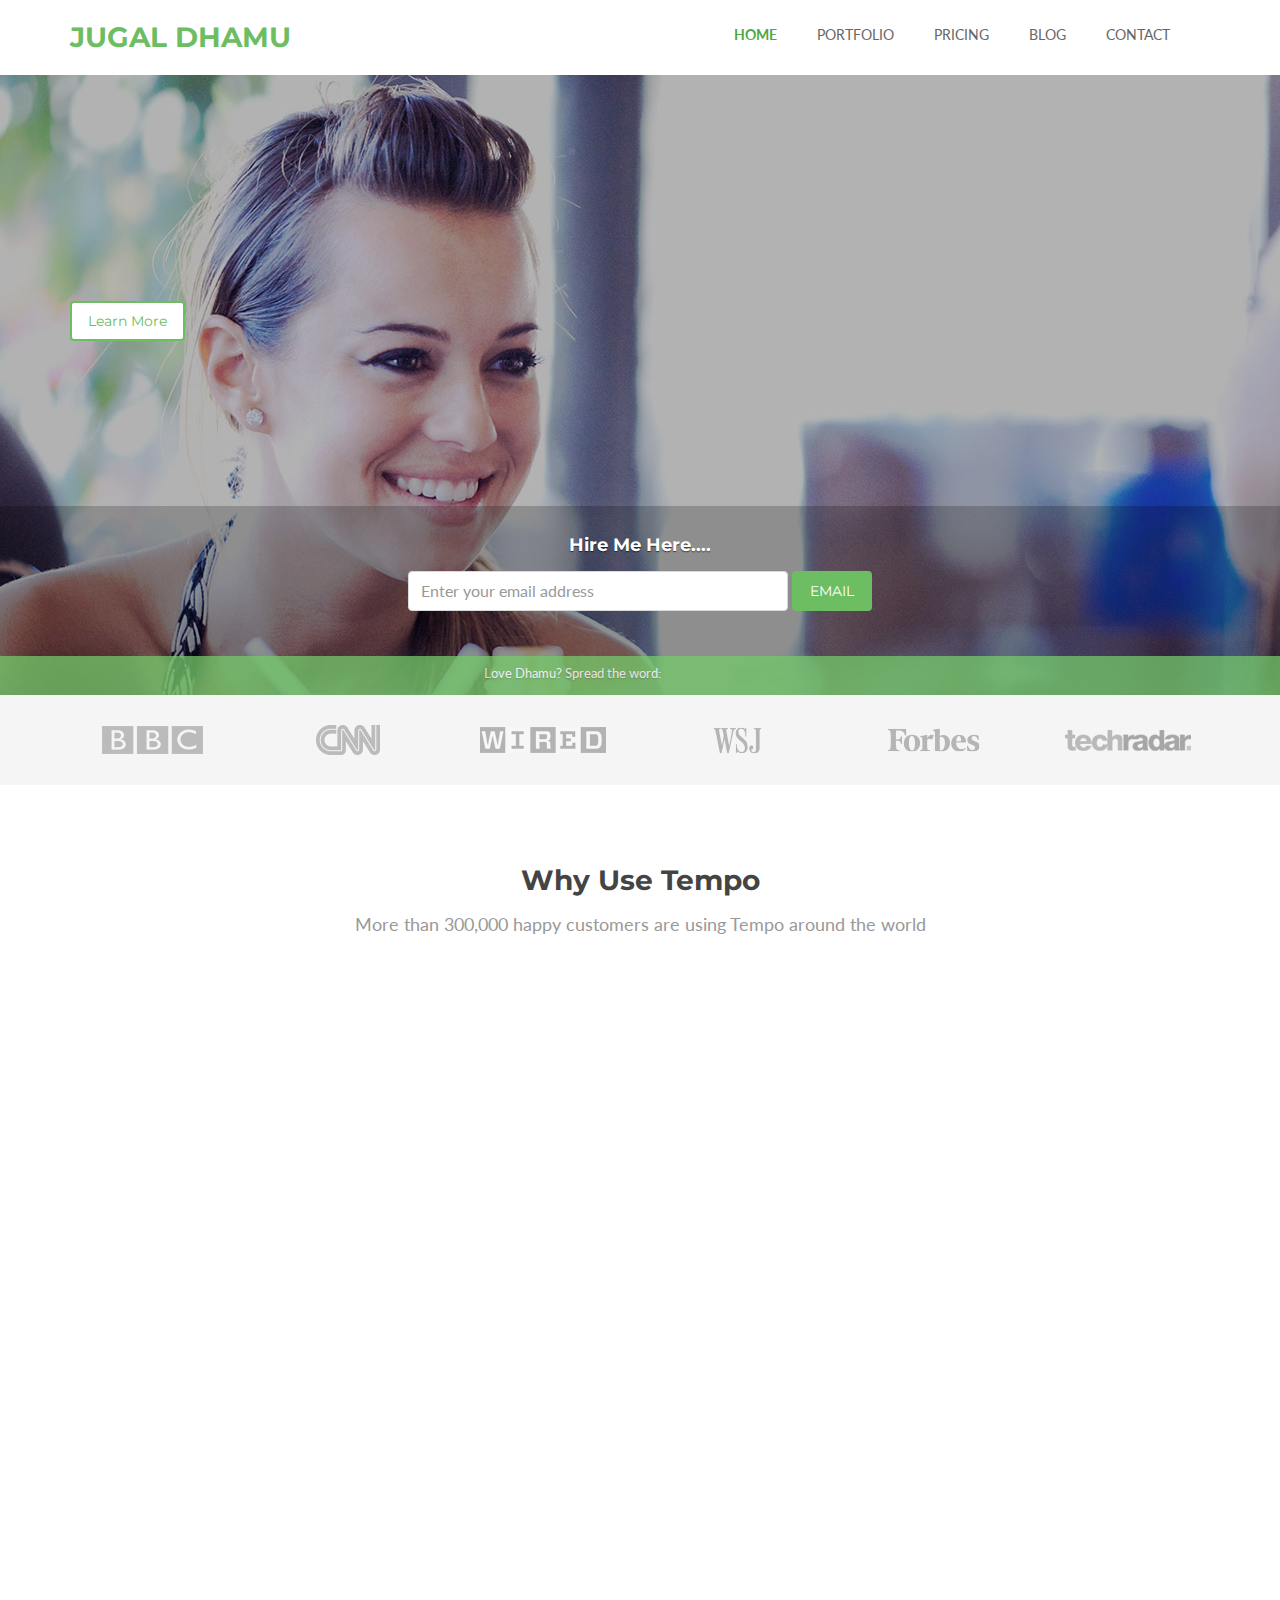
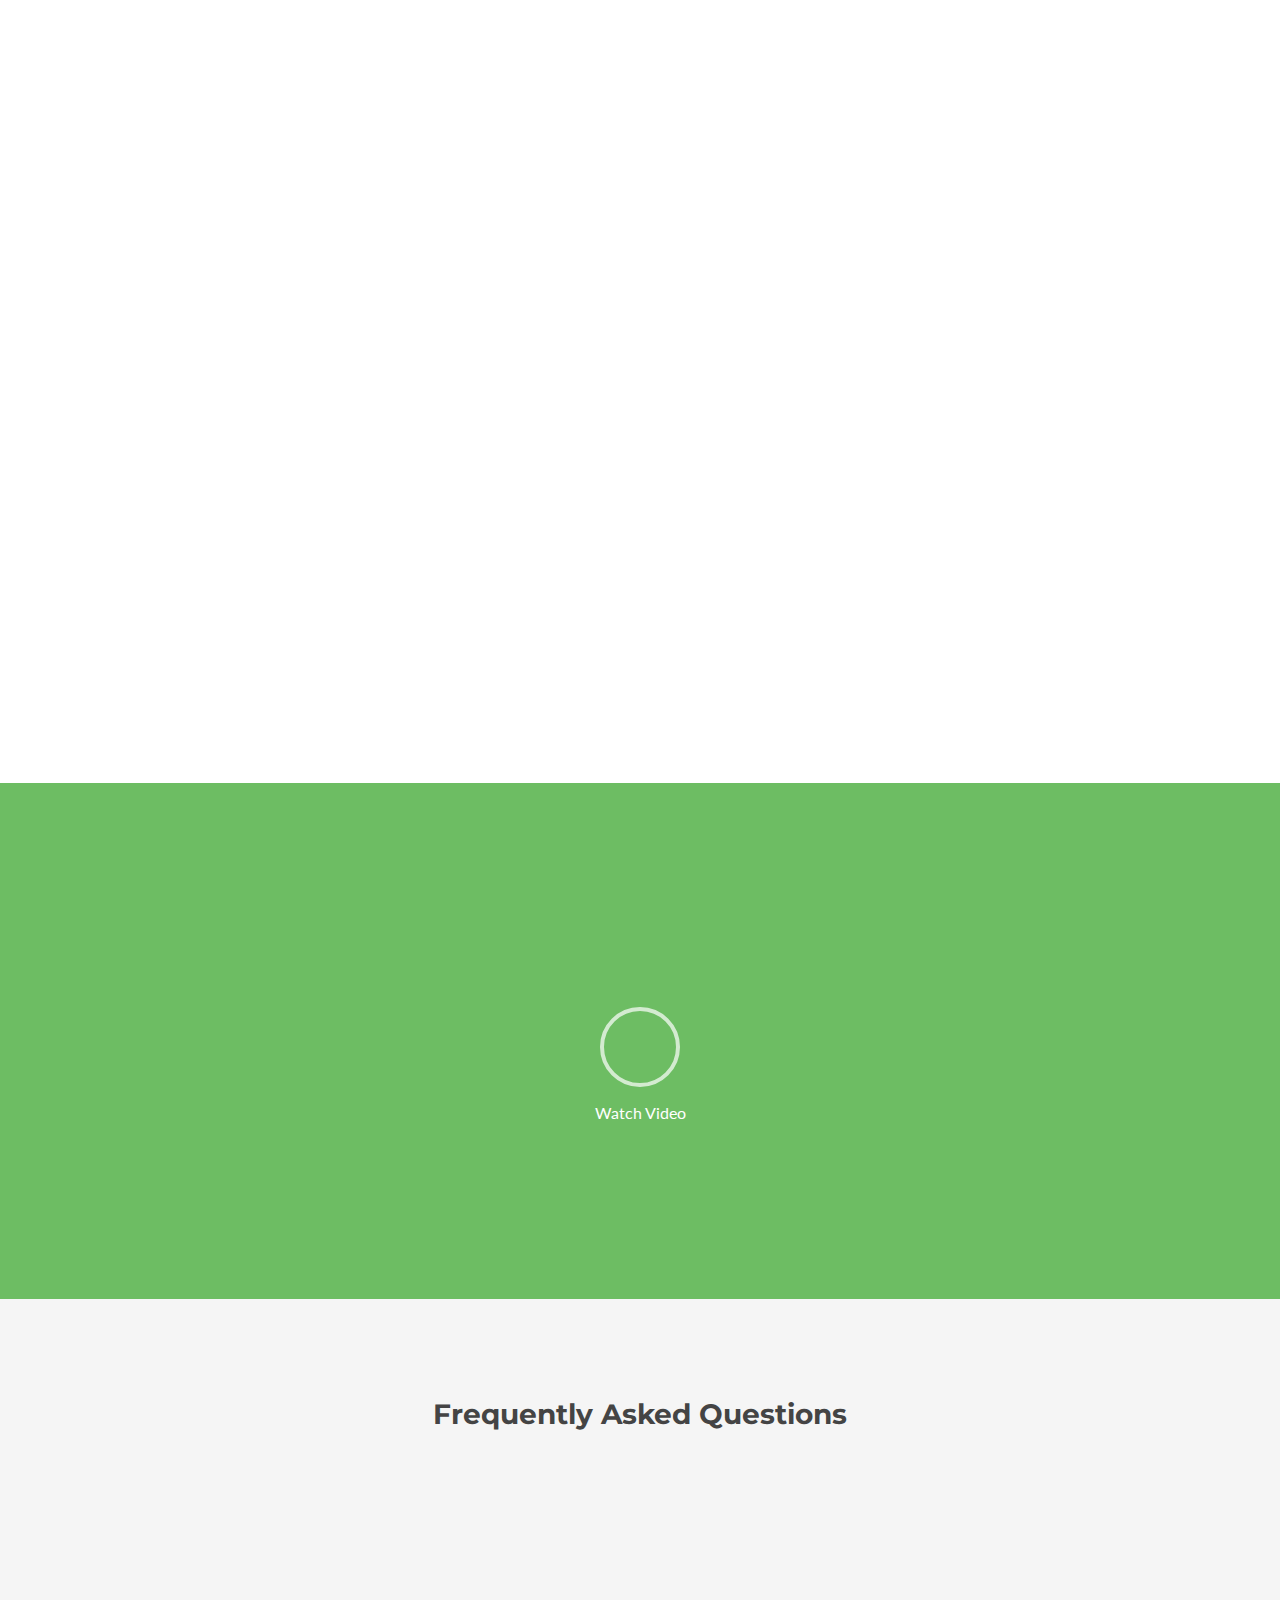
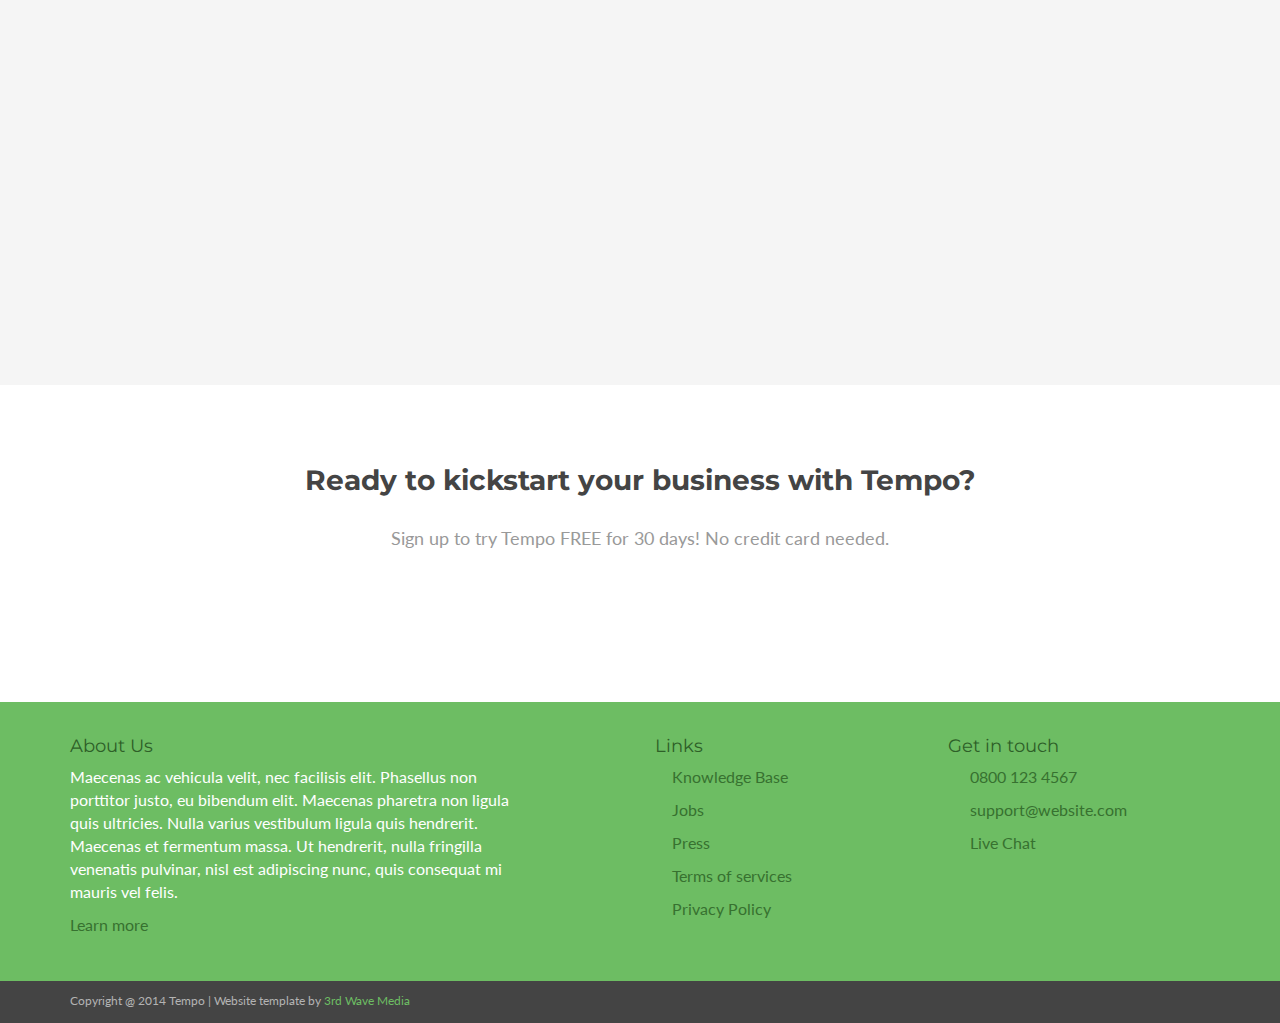
==== new/index.htm @ 5ccbcf17 "Updated" ====
<!DOCTYPE html>
<!--[if IE 8]> <html lang="en" class="ie8"> <![endif]-->  
<!--[if IE 9]> <html lang="en" class="ie9"> <![endif]-->  
<!--[if !IE]><!--> <html lang="en"> <!--<![endif]-->  
<head>
    <title>Website Designer From Sri Ganganagar, India - Jugal Dhamu</title>
    <!-- Meta -->
    <meta charset="utf-8">
    <meta http-equiv="X-UA-Compatible" content="IE=edge">
    <meta name="viewport" content="width=device-width, initial-scale=1.0">
    <meta name="description" content="">
    <meta name="author" content="">    
    <link rel="shortcut icon" href=".../images/ico.ico">  
    <link href='http://fonts.googleapis.com/css?family=Lato:300,400,300italic,400italic' rel='stylesheet' type='text/css'>
    <link href='http://fonts.googleapis.com/css?family=Montserrat:400,700' rel='stylesheet' type='text/css'>  
    <!-- Global CSS -->
    <link rel="stylesheet" href="./css/bootstrap.min.css">   
    <!-- Plugins CSS -->    
    <link rel="stylesheet" href="./css/font-awesome.css">
    <link rel="stylesheet" href="./css/animate.min.css">
    <!-- Theme CSS -->  
    <link id="theme-style" rel="stylesheet" href="./css/styles.css">
    <!-- HTML5 shim and Respond.js IE8 support of HTML5 elements and media queries -->
    <!--[if lt IE 9]>
      <script src="https://oss.maxcdn.com/libs/html5shiv/3.7.0/html5shiv.js"></script>
      <script src="https://oss.maxcdn.com/libs/respond.js/1.4.2/respond.min.js"></script>
    <![endif]-->
</head> 

<body class="home-page">

    <!-- * Facebook Like button script starts -->
    <div id="fb-root"></div>
    <script>(function(d, s, id) {
    var js, fjs = d.getElementsByTagName(s)[0];
    if (d.getElementById(id)) return;
    js = d.createElement(s); js.id = id;
    js.src = "//connect.facebook.net/en_US/sdk.js#xfbml=1&version=v2.0";
    fjs.parentNode.insertBefore(js, fjs);
    }(document, 'script', 'facebook-jssdk'));</script>
    <!-- * Facebook Like button script ends -->
    
    <div class="wrapper">
        <!-- ******HEADER****** --> 
        <header id="header" class="header">  
            <div class="container">            
                <h1 class="logo pull-left">
                    <a href="index.html">
                        <span class="logo-title">Jugal Dhamu</span>
                    </a>
                </h1><!--//logo-->              
                <nav id="main-nav" class="main-nav navbar-right" role="navigation">
                    <div class="navbar-header">
                        <button class="navbar-toggle" type="button" data-toggle="collapse" data-target="#navbar-collapse">
                            <span class="sr-only">Menu</span>
                            <span class="icon-bar"></span>
                            <span class="icon-bar"></span>
                            <span class="icon-bar"></span>
                        </button><!--//nav-toggle-->
                    </div><!--//navbar-header-->            
                    <div class="navbar-collapse collapse" id="navbar-collapse">
                        <ul class="nav navbar-nav">
                            <li class="active nav-item"><a href="index.html">Home</a></li>
                            <li class="nav-item"><a href="portfolio.html">Portfolio</a></li>
                            <li class="nav-item"><a href="pricing.html">Pricing</a></li>
                            <li class="nav-item"><a href="blog.html">Blog</a></li>
                            <li class="nav-item"><a href="contact.html">Contact</a></li>                            
                        </ul><!--//nav-->
                    </div><!--//navabr-collapse-->
                </nav><!--//main-nav-->           
            </div><!--//container-->
        </header><!--//header-->
        
        <!-- ******PROMO****** --> 
        <section id="promo" class="promo section">
            <div class="container intro">
                <h2 class="title">Everything you need<br />to get your startup website online</h2>
                <p class="summary">Design is a Bootstrap-based HTML5 websites designed specifically to help you promote your bussiness, products or services.</p>
                <a class="btn btn-cta btn-cta-secondary" href="portfolio.html">Learn More</a>
            </div><!--//intro-->
            
            <div class="fixed-container">
                <div class="signup">
                    <div class="container text-center">
                        <h3 class="title">Hire Me Here....</h3>
<!--                        <p class="summary">Email us to</p-->
                        <form class="signup-form">
                            <div class="form-group">
                                <input type="text" class="form-control" placeholder="Enter your email address">
                            </div>
                            <a href="mailto:sutharjugalk@gmail.com?Subject=Help%20me" target="_top"><button type="submit" class="btn btn-cta btn-cta-primary">Email</button></a>
                        </form><!--//signup-form-->
                    </div><!--//contianer-->
                </div><!--//signup-->
                <div class="social text-center">
                    <div class="container">
                        <span class="line">Love Dhamu? Spread the word:</span> 
                        
                        <!--//twitter tweet button code starts -->
                        <div class="twitter-tweet">
                        <div class="pull-right"><a href="https://twitter.com/sutharjugalk" class="twitter-follow-button" data-show-count="false">Follow @sutharjugalk</a>
<script>!function(d,s,id){var js,fjs=d.getElementsByTagName(s)[0],p=/^http:/.test(d.location)?'http':'https';if(!d.getElementById(id)){js=d.createElement(s);js.id=id;js.src=p+'://platform.twitter.com/widgets.js';fjs.parentNode.insertBefore(js,fjs);}}(document, 'script', 'twitter-wjs');</script></div>
                        </div>
                        <!--//twitter tweet button code ends -->
                        
                        <!--//facebook like button code starts-->
                        <div class="fb-like" data-href="http://themes.3rdwavemedia.com/tempo/" data-layout="button_count" data-action="like" data-show-faces="false" data-share="true" ></div>
                        <!--//facebook like button code ends-->      
                    </div>         
                </div><!--//social-->   
            </div>    
        </section><!--//promo-->
        
        <!-- ******PRESS****** --> 
        <div class="press">
            <div class="container text-center">
                <div class="row">
                    <ul class="list-unstyled">
                        <li class="col-md-2 col-sm-4 col-xs-6"><a href="#"><img class="img-responsive" src="./images/press-1.png" alt=""></a></li>
                        <li class="col-md-2 col-sm-4 col-xs-6"><a href="#"><img class="img-responsive" src="./images/press-2.png" alt=""></a></li>
                        <li class="col-md-2 col-sm-4 col-xs-6 xs-break"><a href="#"><img class="img-responsive" src="./images/press-3.png" alt=""></a></li>                    
                        <li class="col-md-2 col-sm-4 col-xs-6 sm-break"><a href="#"><img class="img-responsive" src="./images/press-4.png" alt=""></a></li>
                        <li class="col-md-2 col-sm-4 col-xs-6 xs-break"><a href="#"><img class="img-responsive" src="./images/press-5.png" alt=""></a></li>
                        <li class="col-md-2 col-sm-4 col-xs-6"><a href="#"><img class="img-responsive" src="./images/press-6.png" alt=""></a></li>
                    </ul>
                </div>
            </div>
        </div><!--//press-->  
            
        <!-- ******WHY****** --> 
        <section id="why" class="why section">
            <div class="container">
                <h2 class="title text-center">Why Use Tempo</h2>
                <p class="intro text-center">More than 300,000 happy customers are using Tempo around the world</p>
                <div class="row">
                    <div class="benefits col-md-7 col-sm-6 col-xs-12">                    
                        
                        <div class="item clearfix">                            
                            <div class="icon col-md-3 col-xs-12 text-center">
                                <i class="fa fa-paper-plane"></i>
                            </div><!--//icon-->
                            <div class="content col-md-9 col-xs-12">
                                <h3 class="title">Brings you consectetuer adipiscing elit</h3>
                                <p class="desc">State a benefit of your product/services here. You can change the icon on the left to any of the 300+ <a href="http://fortawesome.github.io/Font-Awesome/icons/" target="_blank">FontAwsome icons</a> available. Maecenas ultrices pellentesque nisi, eu volutpat nunc. </p>
                            </div><!--//content-->                            
                        </div><!--//item-->
                        <div class="item clearfix">                            
                            <div class="icon col-md-3  col-xs-12 text-center">
                                <i class="fa fa-cloud-upload"></i>
                            </div><!--//icon-->
                            <div class="content col-md-9 col-xs-12">
                                <h3 class="title">No more velit tristique condimentum</h3>
                                <p class="desc">State a benefit of your product/services here. You can change the icon on the left to any of the 300+ <a href="http://fortawesome.github.io/Font-Awesome/icons/" target="_blank">FontAwsome icons</a> available. Maecenas ultrices pellentesque nisi, eu volutpat nunc. </p>
                            </div><!--//content-->
                        </div><!--//item-->
                        <div class="item clearfix">                            
                            <div class="icon col-md-3  col-xs-12 text-center">
                                <i class="fa fa-users"></i>
                            </div><!--//icon-->
                            <div class="content col-md-9 col-xs-12">
                                <h3 class="title">Connect lectus ultricies dolor vulputate</h3>
                                <p class="desc">State a benefit of your product/services here. You can change the icon on the left to any of the 300+ <a href="http://fortawesome.github.io/Font-Awesome/icons/" target="_blank">FontAwsome icons</a> available. Maecenas ultrices pellentesque nisi, eu volutpat nunc. </p>
                            </div><!--//content-->
                        </div><!--//item-->
                        <div class="item clearfix">
                            <div class="icon col-md-3  col-xs-12 text-center">
                                <i class="fa fa-dashboard"></i>
                            </div><!--//icon-->
                            <div class="content col-md-9 col-xs-12">
                                <h3 class="title">Liberate vulputate eleifend tellus</h3>
                                <p class="desc">State a benefit of your product/services here. You can change the icon on the left to any of the 300+ <a href="http://fortawesome.github.io/Font-Awesome/icons/" target="_blank">FontAwsome icons</a> available. Maecenas ultrices pellentesque nisi, eu volutpat nunc. Cras pharetra turpis pharetra iaculis euismod.</p>
                            </div><!--//content-->
                        </div><!--//item-->
                        <div class="item last clearfix">
                            <div class="icon col-md-3  col-xs-12 text-center">
                                <i class="fa fa-history"></i>
                            </div><!--//icon-->
                            <div class="content col-md-9 col-xs-12">
                                <h3 class="title">Helps laoreet auctor libero</h3>
                                <p class="desc">State a benefit of your product/services here. You can change the icon on the left to any of the 300+ <a href="http://fortawesome.github.io/Font-Awesome/icons/" target="_blank">FontAwsome icons</a> available. Maecenas ultrices pellentesque nisi, eu volutpat nunc. Pellentesque fermentum purus nec mi vulputate interdum. Ut eu vulputate mi, nec imperdiet enim. Ut faucibus faucibus turpis et luctus. Quisque bibendum tristique purus eu pulvinar. Cras pharetra turpis pharetra iaculis euismod. Nullam ac ullamcorper turpis, quis tristique dui.</p>
                            </div><!--//content-->
                        </div><!--//item-->
                        <div class="clearfix"></div>
                        <div class="text-center">
                            <a class="btn btn-cta btn-cta-secondary" href="tour.html" >Learn how it works</a>
                        </div>
                    </div> 
                    <div class="testimonials col-md-4 col-sm-5 col-md-offset-1 col-sm-offset-1 col-xs-12 col-xs-offset-0">
                        <div class="item">
                            <div class="quote-box">
                                <blockquote class="quote">Love it! vehicula consequat cursus. Morbi bibendum cursus urna, quis rhoncus arcu. Curabitur vel sollicitudin leo.
                                </blockquote><!--//quote-->
                                <p class="details">
                                    <span class="name">Steven Turner</span>
                                    <span class="title">Bristol, UK</span>
                                </p> 
                                <i class="fa fa-quote-right"></i>                                
                            </div><!--//quote-box-->
                            <div class="people text-center">
                                <img class="img-rounded user-pic" src="./images/people-1.png" alt="">                       
                            </div><!--//people-->
                        </div><!--//item-->
                        <div class="item">
                            <div class="quote-box">
                                <blockquote class="quote">Great vehicula consequat cursus. Pellentesque eu, pretium quis, sem. Nulla consequat massa quis enim!
                                    
                                </blockquote><!--//quote-->
                                <p class="details">
                                    <span class="name">Michelle Cheung</span>
                                    <span class="title">San Francisco, US</span>
                                </p> 
                                <i class="fa fa-quote-right"></i>                                
                            </div><!--//quote-box-->
                            <div class="people text-center">
                                <img class="img-rounded user-pic" src="./images/people-2.png" alt="">                       
                            </div><!--//people-->
                        </div><!--//item-->
                        <div class="item last">
                            <div class="quote-box">
                                <blockquote class="quote">Excellent Vivamus sit amet tortor id orci interdum tempor sed sit amet ante, pretium quis, sem. Nulla consequat massa quis enim!
                                </blockquote><!--//quote-->
                                <p class="details">
                                    <span class="name">James Lee</span>
                                    <span class="title">London, UK</span>
                                </p> 
                                <i class="fa fa-quote-right"></i>                                
                            </div><!--//quote-box-->
                            <div class="people text-center">
                                <img class="img-rounded user-pic" src="./images/people-3.png" alt="">                       
                            </div><!--//people-->
                        </div><!--//item-->
                    </div>                   
                </div><!--//row-->
            </div><!--//container-->
        </section><!--//why-->
        
        <!-- ******VIDEO****** --> 
        <section id="video" class="video section">
            <div class="container">
                <h2 class="title">Grow your business, start today!</h2>
                <p class="summary">If you have a promo video, you can put it in this block. Vitae dapibus elit viverra. Praesent ullamcorper dignissim arcu, at vulputate ligula suscipit eu.</p>
                <div class="control text-center">
                    <button type="button" class="play-trigger" data-toggle="modal" data-target="#tour-video"><i class="fa fa-play"></i></button>
                    <p>Watch Video</p>
                    
                    <!-- Video Modal -->
                    <div class="modal modal-video" id="tour-video" tabindex="-1" role="dialog" aria-labelledby="videoModalLabel" aria-hidden="true">
                        <div class="modal-dialog">
                            <div class="modal-content">
                                <div class="modal-header">
                                    <button type="button" class="close" data-dismiss="modal" aria-hidden="true">&times;</button>
                                    <h4 id="videoModalLabel" class="modal-title">Video Tour</h4>
                                </div>
                                <div class="modal-body">
                                    <div class="video-container">
                                        <iframe src="//player.vimeo.com/video/32424882?color=ffffff&amp;wmode=transparent" width="720" height="405" frameborder="0" webkitallowfullscreen mozallowfullscreen allowfullscreen></iframe>
                                    </div><!--//video-container-->
                                </div><!--//modal-body-->
                            </div><!--//modal-content-->
                        </div><!--//modal-dialog-->
                    </div><!--//modal-->                    
                </div><!--//control-->
            </div>
        </section><!--//video-->
        
        <!-- ******FAQ****** --> 
        <section id="faq" class="faq section has-bg-color">
            <div class="container">
                <h2 class="title text-center">Frequently Asked Questions</h2>
                <div class="row">
                    <div class="col-md-6 col-sm-6 col-xs-12">
                        <div class="panel">
                            <div class="panel-heading">
                                <h4 class="panel-title"><a data-parent="#accordion"
                                data-toggle="collapse" class="panel-toggle" href="#faq1"><i class="fa fa-plus-square"></i>Can I viverra sit amet quam eget lacinia?</a></h4>
                            </div>
                
                            <div class="panel-collapse collapse" id="faq1">
                                <div class="panel-body">
                                    Anim pariatur cliche reprehenderit, enim eiusmod high life
                                    accusamus terry richardson ad squid. 3 wolf moon officia
                                    aute, non cupidatat skateboard dolor brunch. Food truck
                                    quinoa nesciunt laborum eiusmod. Brunch 3 wolf moon tempor,
                                    sunt aliqua put a bird on it squid single-origin coffee
                                    nulla assumenda shoreditch et. Nihil anim keffiyeh
                                    helvetica, craft beer labore wes anderson cred nesciunt
                                    sapiente ea proident. Ad vegan excepteur butcher vice lomo.
                                    Leggings occaecat craft beer farm-to-table, raw denim
                                    aesthetic synth nesciunt you probably haven't heard of them
                                    accusamus labore sustainable VHS.
                                </div>
                            </div>
                        </div><!--//panel-->
                
                        <div class="panel">
                            <div class="panel-heading">
                                <h4 class="panel-title"><a data-parent="#accordion"
                                data-toggle="collapse" class="panel-toggle" href="#faq2"><i class="fa fa-plus-square"></i>What is the ipsum dolor sit amet quam tortor?</a></h4>
                            </div>
                
                            <div class="panel-collapse collapse" id="faq2">
                                <div class="panel-body">
                                    Anim pariatur cliche reprehenderit, enim eiusmod high life
                                    accusamus terry richardson ad squid. 3 wolf moon officia
                                    aute, non cupidatat skateboard dolor brunch. Food truck
                                    quinoa nesciunt laborum eiusmod. Brunch 3 wolf moon tempor,
                                    sunt aliqua put a bird on it squid single-origin coffee
                                    nulla assumenda shoreditch et. Nihil anim keffiyeh
                                    helvetica, craft beer labore wes anderson cred nesciunt
                                    sapiente ea proident. Ad vegan excepteur butcher vice lomo.
                                    Leggings occaecat craft beer farm-to-table, raw denim
                                    aesthetic synth nesciunt you probably haven't heard of them
                                    accusamus labore sustainable VHS.
                                </div>
                            </div>
                        </div><!--//panel-->
                
                        <div class="panel">
                            <div class="panel-heading">
                                <h4 class="panel-title"><a data-parent="#accordion"
                                data-toggle="collapse" class="panel-toggle" href="#faq3"><i class="fa fa-plus-square"></i>How does the morbi quam tortor work?</a></h4>
                            </div>
                
                            <div class="panel-collapse collapse" id="faq3">
                                <div class="panel-body">
                                    Anim pariatur cliche reprehenderit, enim eiusmod high life
                                    accusamus terry richardson ad squid. 3 wolf moon officia
                                    aute, non cupidatat skateboard dolor brunch. Food truck
                                    quinoa nesciunt laborum eiusmod. Brunch 3 wolf moon tempor,
                                    sunt aliqua put a bird on it squid single-origin coffee
                                    nulla assumenda shoreditch et. Nihil anim keffiyeh
                                    helvetica, craft beer labore wes anderson cred nesciunt
                                    sapiente ea proident. Ad vegan excepteur butcher vice lomo.
                                    Leggings occaecat craft beer farm-to-table, raw denim
                                    aesthetic synth nesciunt you probably haven't heard of them
                                    accusamus labore sustainable VHS.
                                </div>
                            </div>
                        </div><!--//panel-->
                        
                        <div class="panel">
                            <div class="panel-heading">
                                <h4 class="panel-title"><a data-parent="#accordion"
                                data-toggle="collapse" class="panel-toggle" href="#faq4"><i class="fa fa-plus-square"></i>Can I ipsum dolor sit amet nascetur ridiculus?</a></h4>
                            </div>
                
                            <div class="panel-collapse collapse" id="faq4">
                                <div class="panel-body">
                                    Anim pariatur cliche reprehenderit, enim eiusmod high life
                                    accusamus terry richardson ad squid. 3 wolf moon officia
                                    aute, non cupidatat skateboard dolor brunch. Food truck
                                    quinoa nesciunt laborum eiusmod. Brunch 3 wolf moon tempor,
                                    sunt aliqua put a bird on it squid single-origin coffee
                                    nulla assumenda shoreditch et. Nihil anim keffiyeh
                                    helvetica, craft beer labore wes anderson cred nesciunt
                                    sapiente ea proident. Ad vegan excepteur butcher vice lomo.
                                    Leggings occaecat craft beer farm-to-table, raw denim
                                    aesthetic synth nesciunt you probably haven't heard of them
                                    accusamus labore sustainable VHS.
                                </div>
                            </div>
                        </div><!--//panel--> 
                    </div>
                    <div class="col-md-6 col-sm-6 col-xs-12">
                        <div class="panel">
                            <div class="panel-heading">
                                <h4 class="panel-title"><a data-parent="#accordion"
                                data-toggle="collapse" class="panel-toggle" href="#faq5"><i class="fa fa-plus-square"></i>Is it possible to tellus eget auctor condimentum?</a></h4>
                            </div>
                
                            <div class="panel-collapse collapse" id="faq5">
                                <div class="panel-body">
                                    Anim pariatur cliche reprehenderit, enim eiusmod high life
                                    accusamus terry richardson ad squid. 3 wolf moon officia
                                    aute, non cupidatat skateboard dolor brunch. Food truck
                                    quinoa nesciunt laborum eiusmod. Brunch 3 wolf moon tempor,
                                    sunt aliqua put a bird on it squid single-origin coffee
                                    nulla assumenda shoreditch et. Nihil anim keffiyeh
                                    helvetica, craft beer labore wes anderson cred nesciunt
                                    sapiente ea proident. Ad vegan excepteur butcher vice lomo.
                                    Leggings occaecat craft beer farm-to-table, raw denim
                                    aesthetic synth nesciunt you probably haven't heard of them
                                    accusamus labore sustainable VHS.
                                </div>
                            </div>
                        </div><!--//panel-->
                
                        <div class="panel">
                            <div class="panel-heading">
                                <h4 class="panel-title"><a data-parent="#accordion"
                                data-toggle="collapse" class="panel-toggle" href="#faq6"><i class="fa fa-plus-square"></i>Would it elementum turpis semper imperdiet?</a></h4>
                            </div>
                
                            <div class="panel-collapse collapse" id="faq6">
                                <div class="panel-body">
                                    Anim pariatur cliche reprehenderit, enim eiusmod high life
                                    accusamus terry richardson ad squid. 3 wolf moon officia
                                    aute, non cupidatat skateboard dolor brunch. Food truck
                                    quinoa nesciunt laborum eiusmod. Brunch 3 wolf moon tempor,
                                    sunt aliqua put a bird on it squid single-origin coffee
                                    nulla assumenda shoreditch et. Nihil anim keffiyeh
                                    helvetica, craft beer labore wes anderson cred nesciunt
                                    sapiente ea proident. Ad vegan excepteur butcher vice lomo.
                                    Leggings occaecat craft beer farm-to-table, raw denim
                                    aesthetic synth nesciunt you probably haven't heard of them
                                    accusamus labore sustainable VHS.
                                </div>
                            </div>
                        </div><!--//panel-->
                
                        <div class="panel">
                            <div class="panel-heading">
                                <h4 class="panel-title"><a data-parent="#accordion"
                                data-toggle="collapse" class="panel-toggle" href="#faq7"><i class="fa fa-plus-square"></i>How can I imperdiet lorem sem non nisl?</a></h4>
                            </div>
                
                            <div class="panel-collapse collapse" id="faq7">
                                <div class="panel-body">
                                    Anim pariatur cliche reprehenderit, enim eiusmod high life
                                    accusamus terry richardson ad squid. 3 wolf moon officia
                                    aute, non cupidatat skateboard dolor brunch. Food truck
                                    quinoa nesciunt laborum eiusmod. Brunch 3 wolf moon tempor,
                                    sunt aliqua put a bird on it squid single-origin coffee
                                    nulla assumenda shoreditch et. Nihil anim keffiyeh
                                    helvetica, craft beer labore wes anderson cred nesciunt
                                    sapiente ea proident. Ad vegan excepteur butcher vice lomo.
                                    Leggings occaecat craft beer farm-to-table, raw denim
                                    aesthetic synth nesciunt you probably haven't heard of them
                                    accusamus labore sustainable VHS.
                                </div>
                            </div>
                        </div><!--//panel-->
                        
                        <div class="panel">
                            <div class="panel-heading">
                                <h4 class="panel-title"><a data-parent="#accordion"
                                data-toggle="collapse" class="panel-toggle" href="#faq8"><i class="fa fa-plus-square"></i>Can I imperdiet massa ut?</a></h4>
                            </div>
                
                            <div class="panel-collapse collapse" id="faq8">
                                <div class="panel-body">
                                    Anim pariatur cliche reprehenderit, enim eiusmod high life
                                    accusamus terry richardson ad squid. 3 wolf moon officia
                                    aute, non cupidatat skateboard dolor brunch. Food truck
                                    quinoa nesciunt laborum eiusmod. Brunch 3 wolf moon tempor,
                                    sunt aliqua put a bird on it squid single-origin coffee
                                    nulla assumenda shoreditch et. Nihil anim keffiyeh
                                    helvetica, craft beer labore wes anderson cred nesciunt
                                    sapiente ea proident. Ad vegan excepteur butcher vice lomo.
                                    Leggings occaecat craft beer farm-to-table, raw denim
                                    aesthetic synth nesciunt you probably haven't heard of them
                                    accusamus labore sustainable VHS.
                                </div>
                            </div>
                        </div><!--//panel--> 
                    </div>
                </div><!--//row-->
                <div class="more text-center">
                    <h4 class="title">More questions?</h4>
                    <a class="btn btn-cta btn-cta-secondary" href="contact.html">Get in touch</a>
                </div>
            </div><!--//container-->        
        </section><!--//faq-->
        
        <!-- ******SIGNUP****** --> 
        <section id="signup" class="signup">
            <div class="container text-center">
                <h2 class="title">Ready to kickstart your business with Tempo?</h2>
                <p class="summary">Sign up to try Tempo FREE for 30 days! No credit card needed.</p>
                <form class="signup-form">
                    <div class="form-group">
                        <input type="text" class="form-control" placeholder="Enter your email address">
                    </div>
                    <button type="submit" class="btn btn-cta btn-cta-primary">SIGN UP</button>
                </form><!--//signup-form-->
            </div>
        </section><!--//signup-->
            
    </div><!--//wrapper-->
    
    <!-- ******FOOTER****** --> 
    <footer class="footer">
        <div class="footer-content">
            <div class="container">
                <div class="row">
                    <div class="footer-col col-md-5 col-sm-7 col-sm-12 about">
                        <div class="footer-col-inner">
                            <h3 class="title">About Us</h3>
                            <p>Maecenas ac vehicula velit, nec facilisis elit. Phasellus non porttitor justo, eu bibendum elit. Maecenas pharetra non ligula quis ultricies. Nulla varius vestibulum ligula quis hendrerit. Maecenas et fermentum massa. Ut hendrerit, nulla fringilla venenatis pulvinar, nisl est adipiscing nunc, quis consequat mi mauris vel felis.</p>
                            <p><a class="more" href="#">Learn more <i class="fa fa-long-arrow-right"></i></a></p>
                            
                        </div><!--//footer-col-inner-->
                    </div><!--//foooter-col-->
                    <div class="footer-col col-md-3 col-sm-4 col-md-offset-1 links">
                        <div class="footer-col-inner">
                            <h3 class="title">Links</h3>
                            <ul class="list-unstyled">
                                <li><a href="#"><i class="fa fa-caret-right"></i>Knowledge Base</a></li>
                                <li><a href="#"><i class="fa fa-caret-right"></i>Jobs</a></li>
                                <li><a href="#"><i class="fa fa-caret-right"></i>Press</a></li>
                                <li><a href="#"><i class="fa fa-caret-right"></i>Terms of services</a></li>
                                <li><a href="#"><i class="fa fa-caret-right"></i>Privacy Policy</a></li>
                            </ul>
                        </div><!--//footer-col-inner-->
                    </div><!--//foooter-col-->                 
                    <div class="footer-col col-md-3 col-sm-12 contact">
                        <div class="footer-col-inner">
                            <h3 class="title">Get in touch</h3>
                            <div class="row">
                                <p class="tel col-md-12 col-sm-4"><i class="fa fa-phone"></i>0800 123 4567</p>
                                <p class="email col-md-12 col-sm-4"><i class="fa fa-envelope"></i><a href="#">support@website.com</a></p>
                                <p class="email col-md-12 col-sm-4"><i class="fa fa-comment"></i><a href="#">Live Chat</a></p>    
                            </div> 
                        </div><!--//footer-col-inner-->            
                    </div><!--//foooter-col-->   
                </div><!--//row-->
            </div><!--//container-->        
        </div><!--//footer-content-->
        <div class="bottom-bar">
            <div class="container">
                <div class="row">
                    <small class="copyright col-md-6 col-sm-6 col-xs-12">Copyright @ 2014 Tempo | Website template by <a href="http://themes.3rdwavemedia.com/" target="_blank">3rd Wave Media</a></small>
                    <ul class="social col-md-6 col-sm-6 col-xs-12 list-inline">
                        <li><a href="#" ><i class="fa fa-twitter"></i></a></li>
                        <li><a href="#" ><i class="fa fa-facebook"></i></a></li>                        
                        <li><a href="#" ><i class="fa fa-linkedin"></i></a></li>
                        <li class="last"><a href="#" ><i class="fa fa-youtube"></i></a></li>
                    </ul><!--//social-->
                </div><!--//row-->
            </div><!--//container-->
        </div><!--//bottom-bar-->
    </footer><!--//footer-->
    
    <!-- Login Modal -->
    <div class="modal modal-login" id="login-modal" tabindex="-1" role="dialog" aria-labelledby="loginModalLabel" aria-hidden="true">
        <div class="modal-dialog">
            <div class="modal-content">
                <div class="modal-header">
                    <button type="button" class="close" data-dismiss="modal" aria-hidden="true">&times;</button>
                    <h4 id="loginModalLabel" class="modal-title text-center">Log in to your account</h4>
                </div>
                <div class="modal-body">
                    <div class="social-login text-center">                        
                        <ul class="list-unstyled social-login">
                            <li><button class="twitter-btn btn" type="button"><i class="fa fa-twitter"></i>Log in with Twitter</button></li>
                            <li><button class="facebook-btn btn" type="button"><i class="fa fa-facebook"></i>Log in with Facebook</button></li>
                            <li><button class="google-btn btn" type="button"><i class="fa fa-google-plus"></i>Log in with Google</button></li>
                        </ul>
                    </div>
                    <div class="divider"><span>Or</span></div>
                    <div class="login-form-container">
                        <form class="login-form">                
                            <div class="form-group email">
                                <label class="sr-only" for="login-email">Your email</label>
                                <input id="login-email" type="email" class="form-control login-email" placeholder="Your email">
                            </div><!--//form-group-->
                            <div class="form-group password">
                                <label class="sr-only" for="login-password">Password</label>
                                <input id="login-password" type="password" class="form-control login-password" placeholder="Password">
                                <p class="forgot-password"><a href="#">Forgot password?</a></p>
                            </div><!--//form-group-->
                            <button type="submit" class="btn btn-block btn-cta-primary">Log in</button>
                            <div class="checkbox remember">
                                <label>
                                    <input type="checkbox"> Remember me
                                </label>
                            </div><!--//checkbox-->
                        </form>
                    </div><!--//login-form-container-->
                </div><!--//modal-body-->
                <div class="modal-footer">
                    <p>New to Tempo? <a class="signup-link" id="signup-link" href="#">Sign up now</a></p>                    
                </div><!--//modal-footer-->
            </div><!--//modal-content-->
        </div><!--//modal-dialog-->
    </div><!--//modal-->
    
    
 
    <!-- Javascript -->          
    <script type="text/javascript" src="./js/jquery-1.10.2.min.js"></script>
    <script type="text/javascript" src="./js/jquery-migrate-1.2.1.min.js"></script>
    <script type="text/javascript" src="./js/detectmobilebrowser.js"></script> 
    <script type="text/javascript" src="./js/bootstrap.min.js"></script> 
    <script type="text/javascript" src="./js/back-to-top.js"></script>
    <script type="text/javascript" src="./js/jquery.placeholder.js"></script>
    <script type="text/javascript" src="./js/jquery.inview.min.js"></script>
    <script type="text/javascript" src="./js/jquery.fitvids.js"></script>
    <script type="text/javascript" src="./js/main.js"></script>   
    <!--[if !IE]>--> 
    <script type="text/javascript" src="./js/animations.js"></script> 
    <!--<![endif]-->           
</body>
</html>
---- new/css/styles.css ----
/*   
 * Template Name: Tempo - Responsive Website Template for Startups
 * Version: 1.1
 * Author: 3rd Wave Media
 * Website: http://themes.3rdwavemedia.com/
 * Twitter: @3rdwave_themes
*/
/* ======= Base ======= */
body {
  font-family: 'Lato', arial, sans-serif;
  color: #444444;
  font-size: 16px;
  -webkit-font-smoothing: antialiased;
  -moz-osx-font-smoothing: grayscale;
}
html,
body {
  height: 100%;
}
.wrapper {
  min-height: 100%;
  margin-bottom: -296px;
  /* equal to footer height */
}
.wrapper:after {
  content: "";
  display: block;
  height: 296px;
  /* must be the same height as footer */
}
.footer {
  height: 296px;
  /* must be the same height as footer */
}
h1,
h2,
h3,
h4,
h5,
h6 {
  font-family: 'Montserrat', sans-serif;
  font-weight: bold;
}
p {
  color: #444444;
  font-size: 16px;
}
a {
  color: #6dbd63;
  -webkit-transition: all 0.4s ease-in-out;
  -moz-transition: all 0.4s ease-in-out;
  -ms-transition: all 0.4s ease-in-out;
  -o-transition: all 0.4s ease-in-out;
}
a:hover {
  text-decoration: none;
  color: #48953f;
}
.btn,
a.btn {
  -webkit-transition: all 0.4s ease-in-out;
  -moz-transition: all 0.4s ease-in-out;
  -ms-transition: all 0.4s ease-in-out;
  -o-transition: all 0.4s ease-in-out;
  font-family: 'Montserrat', sans-serif;
  padding: 8px 16px;
}
.btn .fa,
a.btn .fa {
  color: #fff;
  margin-right: 5px;
}
a.btn-cta-primary,
.btn-cta-primary {
  background: #6dbd63;
  border: 2px solid #6dbd63;
  color: #fff;
  text-transform: uppercase;
}
a.btn-cta-primary:hover,
.btn-cta-primary:hover {
  background: #51a746;
  border: 2px solid #51a746;
  color: #fff;
}
a.btn-cta-secondary,
.btn-cta-secondary {
  background: #fff;
  border: 2px solid #6dbd63;
  color: #6dbd63;
}
a.btn-cta-secondary .fa,
.btn-cta-secondary .fa {
  margin-left: 5px;
  color: #6dbd63;
}
a.btn-cta-secondary:hover,
.btn-cta-secondary:hover {
  background: #fff;
  border: 2px solid #51a746;
  color: #51a746;
}
a.btn-cta-secondary:hover .fa,
.btn-cta-secondary:hover .fa {
  color: #51a746;
}
.form-control {
  -webkit-box-shadow: none;
  -moz-box-shadow: none;
  box-shadow: none;
  height: 40px;
  border-color: #d9d9d9;
}
.form-control:focus {
  border-color: #6dbd63;
  -webkit-box-shadow: none;
  -moz-box-shadow: none;
  box-shadow: none;
}
blockquote {
  font-size: 14px;
}
.text-highlight {
  color: #2e5f28;
}
#topcontrol {
  background: #8fcc87;
  color: #fff;
  text-align: center;
  display: inline-block;
  width: 35px;
  height: 35px;
  border: none;
  -webkit-border-radius: 2px;
  -moz-border-radius: 2px;
  -ms-border-radius: 2px;
  -o-border-radius: 2px;
  border-radius: 2px;
  -moz-background-clip: padding;
  -webkit-background-clip: padding-box;
  background-clip: padding-box;
  -webkit-transition: all 0.4s ease-in-out;
  -moz-transition: all 0.4s ease-in-out;
  -ms-transition: all 0.4s ease-in-out;
  -o-transition: all 0.4s ease-in-out;
}
#topcontrol:hover {
  background: #6dbd63;
}
#topcontrol .fa {
  position: relative;
  top: 3px;
  font-size: 25px;
}
::-webkit-input-placeholder {
  /* WebKit browsers */
  color: #cccccc;
}
:-moz-placeholder {
  /* Mozilla Firefox 4 to 18 */
  color: #cccccc;
}
::-moz-placeholder {
  /* Mozilla Firefox 19+ */
  color: #cccccc;
}
:-ms-input-placeholder {
  /* Internet Explorer 10+ */
  color: #cccccc;
}
.delayp1 {
  animation-delay: .1s;
  -moz-animation-delay: .1s;
  -webkit-animation-delay: .1s;
  -o-animation-delay: .1s;
  transition-delay: .1s;
  -webkit-transition-delay: .1s;
  -moz-transition-delay: .1s;
  -o-transition-delay: .1s;
}
.delayp2 {
  animation-delay: .2s;
  -moz-animation-delay: .2s;
  -webkit-animation-delay: .2s;
  -o-animation-delay: .2s;
  transition-delay: .2s;
  -webkit-transition-delay: .2s;
  -moz-transition-delay: .2s;
  -o-transition-delay: .2s;
}
.delayp3 {
  animation-delay: .3s;
  -moz-animation-delay: .3s;
  -webkit-animation-delay: .3s;
  -o-animation-delay: .3s;
  transition-delay: .3s;
  -webkit-transition-delay: .3s;
  -moz-transition-delay: .3s;
  -o-transition-delay: .3s;
}
.delayp4 {
  animation-delay: .4s;
  -moz-animation-delay: .4s;
  -webkit-animation-delay: .4s;
  -o-animation-delay: .4s;
  transition-delay: .4s;
  -webkit-transition-delay: .4s;
  -moz-transition-delay: .4s;
  -o-transition-delay: .4s;
}
.delayp5 {
  animation-delay: .5s;
  -moz-animation-delay: .5s;
  -webkit-animation-delay: .5s;
  -o-animation-delay: .5s;
  transition-delay: .5s;
  -webkit-transition-delay: .5s;
  -moz-transition-delay: .5s;
  -o-transition-delay: .5s;
}
.delayp6 {
  animation-delay: .6s;
  -moz-animation-delay: .6s;
  -webkit-animation-delay: .6s;
  -o-animation-delay: .6s;
  transition-delay: .6s;
  -webkit-transition-delay: .6s;
  -moz-transition-delay: .6s;
  -o-transition-delay: .6s;
}
.delayp7 {
  animation-delay: .7s;
  -moz-animation-delay: .7s;
  -webkit-animation-delay: .7s;
  -o-animation-delay: .7s;
  transition-delay: .7s;
  -webkit-transition-delay: .7s;
  -moz-transition-delay: .7s;
  -o-transition-delay: .7s;
}
.delayp8 {
  animation-delay: .8s;
  -moz-animation-delay: .8s;
  -webkit-animation-delay: .8s;
  -o-animation-delay: .8s;
  transition-delay: .8s;
  -webkit-transition-delay: .8s;
  -moz-transition-delay: .8s;
  -o-transition-delay: .8s;
}
.delayp9 {
  animation-delay: .9s;
  -moz-animation-delay: .9s;
  -webkit-animation-delay: .9s;
  -o-animation-delay: .9s;
  transition-delay: .9s;
  -webkit-transition-delay: .9s;
  -moz-transition-delay: .9s;
  -o-transition-delay: .9s;
}
.delay1s {
  animation-delay: 1s;
  -moz-animation-delay: 1s;
  -webkit-animation-delay: 1s;
  -o-animation-delay: 1s;
  transition-delay: 1s;
  -webkit-transition-delay: 1s;
  -moz-transition-delay: 1s;
  -o-transition-delay: 1s;
}
.delay2s {
  animation-delay: 2s;
  -moz-animation-delay: 2s;
  -webkit-animation-delay: 2s;
  -o-animation-delay: 2s;
  transition-delay: 2s;
  -webkit-transition-delay: 2s;
  -moz-transition-delay: 2s;
  -o-transition-delay: 2s;
}
/* ======= Header ======= */
.header {
  padding: 15px 0;
  background: #fff;
  z-index: 888;
  -webkit-box-shadow: 0 0 4px rgba(0, 0, 0, 0.5);
  -moz-box-shadow: 0 0 4px rgba(0, 0, 0, 0.5);
  box-shadow: 0 0 4px rgba(0, 0, 0, 0.5);
}
.header.navbar-fixed-top {
  border: none;
}
.header h1.logo {
  margin-top: 0;
  margin-bottom: 0;
  text-transform: uppercase;
  font-weight: bold;
  font-size: 28px;
  max-height: 50px;
}
.header h1.logo a {
  -webkit-transition: none;
  -moz-transition: none;
  -ms-transition: none;
  -o-transition: none;
}
.header h1.logo a:hover {
  color: #6dbd63;
}
.header h1.logo .logo-title {
  vertical-align: middle;
  line-height: 1.6;
}
.header .main-nav .navbar-toggle {
  margin-right: 0;
  background: #51a746;
  color: #fff !important;
  -webkit-border-radius: 4px;
  -moz-border-radius: 4px;
  -ms-border-radius: 4px;
  -o-border-radius: 4px;
  border-radius: 4px;
  -moz-background-clip: padding;
  -webkit-background-clip: padding-box;
  background-clip: padding-box;
}
.header .main-nav .navbar-toggle:focus {
  outline: none;
}
.header .main-nav .navbar-toggle:hover {
  background: #6dbd63;
}
.header .main-nav .navbar-toggle .icon-bar {
  background-color: #fff;
}
.header .main-nav .nav .nav-item {
  font-weight: normal;
  text-transform: uppercase;
  font-size: 14px;
  margin-right: 10px;
}
.header .main-nav .nav .nav-item .btn-link {
  background: none;
  color: #666666 !important;
  font-weight: 400;
  text-transform: uppercase;
  font-family: 'Lato', arial, sans-serif !important;
  font-size: 14px;
  line-height: 20px;
  padding: 10px 15px;
  border: none;
  text-decoration: none;
  -webkit-font-smoothing: antialiased;
  -moz-osx-font-smoothing: grayscale;
}
.header .main-nav .nav .nav-item .btn-link:focus {
  outline: none;
}
.header .main-nav .nav .nav-item .btn-link:hover {
  color: #6dbd63 !important;
}
.header .main-nav .nav .nav-item.active a {
  color: #51a746;
  background: none;
  font-weight: bold;
}
.header .main-nav .nav .nav-item.nav-item-cta .btn-cta-primary {
  -webkit-transition: all 0.4s ease-in-out;
  -moz-transition: all 0.4s ease-in-out;
  -ms-transition: all 0.4s ease-in-out;
  -o-transition: all 0.4s ease-in-out;
  padding: 6px 12px;
  color: #fff;
  font-weight: 300;
  font-family: 'Montserrat', sans-serif;
  margin-top: 2px;
  background: #6dbd63;
}
.header .main-nav .nav .nav-item.nav-item-cta .btn-cta-primary:hover {
  background: #51a746;
  border: 2px solid #51a746;
  color: #fff;
}
.header .main-nav .nav .nav-item a {
  color: #666666;
  -webkit-transition: none;
  -moz-transition: none;
  -ms-transition: none;
  -o-transition: none;
}
.header .main-nav .nav .nav-item a:hover {
  color: #6dbd63;
  background: none;
}
.header .main-nav .nav .nav-item a:focus {
  outline: none;
  background: none;
}
.header .main-nav .nav .nav-item a:active {
  outline: none;
  background: none;
}
.header .main-nav .nav .nav-item.active {
  color: #6dbd63;
}
.header .main-nav .nav .nav-item.last {
  margin-right: 0;
}
/* ======= Footer ======= */
.footer {
  background: #6dbd63;
  color: #fff;
  padding: 15px 0;
}
.footer .footer-col.about .more .fa {
  margin-left: 5px;
  position: relative;
  top: 1px;
}
.footer .footer-col.links .fa {
  margin-right: 5px;
}
.footer .footer-col.links li {
  margin-bottom: 10px;
}
.footer .footer-col.contact p {
  color: #377130;
}
.footer .footer-col.contact .fa {
  margin-right: 10px;
  color: #377130;
}
.footer .footer-col .title {
  color: #2e5f28;
  font-weight: normal;
  font-size: 18px;
}
.footer .footer-col p {
  color: #fff;
}
.footer .footer-col a {
  color: #377130;
}
.footer .footer-col a:hover {
  color: #1d3b19;
}
.footer .bottom-bar {
  background: #444444;
  color: #b3b3b3;
  font-size: 14px;
  padding: 10px 0;
  margin-top: 30px;
}
.footer .bottom-bar .copyright {
  line-height: 1.6;
}
.footer .bottom-bar .social {
  margin-bottom: 0;
  text-align: right;
}
.footer .bottom-bar .social li {
  margin-left: 10px;
  float: right;
  text-align: right;
}
.footer .bottom-bar .social li a .fa {
  color: #b3b3b3;
  font-size: 20px;
}
.footer .bottom-bar .social li a:hover .fa {
  color: #6dbd63;
}
/* ======= Signup Section ======= */
.signup {
  padding: 80px 0;
}
.signup.has-bg-color {
  background: #f5f5f5;
}
.signup .title {
  font-size: 28px;
  font-weight: bold;
  margin-bottom: 30px;
  margin-top: 0;
}
.signup .summary {
  margin-bottom: 30px;
  color: #999999;
  font-size: 18px;
}
.signup .signup-form .form-control {
  font-size: 16px;
  color: #999999;
}
.signup .signup-form .form-group {
  display: inline-block;
  margin-bottom: 0;
  vertical-align: middle;
  width: 380px;
}
/* ======= Modal ======= */
.modal.modal-video .modal-dialog {
  width: 760px;
  margin: 30px auto;
}
.modal.modal-video .modal-body {
  padding: 10px;
  padding-top: 0;
}
.modal.modal-video .modal-header {
  border: none;
  padding: 10px;
}
.modal.modal-video .modal-title {
  color: #377130;
}
.modal.modal-login .modal-dialog,
.modal.modal-signup .modal-dialog {
  width: 460px;
  margin: 30px auto;
}
.modal.modal-login .modal-header,
.modal.modal-signup .modal-header {
  border: none;
  padding: 15px;
}
.modal.modal-login .modal-header .modal-title,
.modal.modal-signup .modal-header .modal-title {
  margin-top: 15px;
  margin-bottom: 15px;
}
.modal.modal-login .modal-body,
.modal.modal-signup .modal-body {
  padding: 30px;
  padding-top: 0;
}
.modal.modal-login .modal-footer,
.modal.modal-signup .modal-footer {
  padding: 30px;
  background: #f5f5f5;
  -webkit-border-top-right-radius: 0;
  -webkit-border-bottom-right-radius: 4px;
  -webkit-border-bottom-left-radius: 4px;
  -webkit-border-top-left-radius: 0;
  -moz-border-radius-topright: 0;
  -moz-border-radius-bottomright: 4px;
  -moz-border-radius-bottomleft: 4px;
  -moz-border-radius-topleft: 0;
  border-top-right-radius: 0;
  border-bottom-right-radius: 4px;
  border-bottom-left-radius: 4px;
  border-top-left-radius: 0;
  -moz-background-clip: padding;
  -webkit-background-clip: padding-box;
  background-clip: padding-box;
  text-align: center;
}
.modal.modal-login .modal-footer p,
.modal.modal-signup .modal-footer p {
  color: #666666;
  font-size: 14px;
  margin-bottom: 0;
}
.modal.modal-login .form-group,
.modal.modal-signup .form-group {
  position: relative;
}
.modal.modal-login .form-group.email:before,
.modal.modal-signup .form-group.email:before {
  content: "\f007";
  font-family: FontAwesome;
  font-style: normal;
  font-weight: normal;
  line-height: 1;
  -webkit-font-smoothing: antialiased;
  -moz-osx-font-smoothing: grayscale;
  position: absolute;
  left: 10px;
  top: 12px;
  color: #999999;
}
.modal.modal-login .form-group.password:before,
.modal.modal-signup .form-group.password:before {
  content: "\f023";
  font-family: FontAwesome;
  font-style: normal;
  font-weight: normal;
  line-height: 1;
  -webkit-font-smoothing: antialiased;
  -moz-osx-font-smoothing: grayscale;
  position: absolute;
  left: 10px;
  top: 12px;
  color: #999999;
}
.modal.modal-login .form-control,
.modal.modal-signup .form-control {
  font-size: 16px;
  padding-left: 30px;
}
.modal.modal-login .social-login,
.modal.modal-signup .social-login {
  margin-bottom: 15px;
}
.modal.modal-login .social-login li,
.modal.modal-signup .social-login li {
  margin-bottom: 10px;
}
.modal.modal-login .social-login li .btn,
.modal.modal-signup .social-login li .btn {
  color: #fff;
}
.modal.modal-login .social-login li .btn:hover,
.modal.modal-signup .social-login li .btn:hover {
  color: #fff;
}
.modal.modal-login .social-login li .btn .fa,
.modal.modal-signup .social-login li .btn .fa {
  font-size: 18px;
  position: relative;
  top: 2px;
  margin-right: 10px;
}
.modal.modal-login .twitter-btn,
.modal.modal-signup .twitter-btn {
  background: #55acee;
}
.modal.modal-login .twitter-btn:hover,
.modal.modal-signup .twitter-btn:hover {
  background: #2795e9;
}
.modal.modal-login .facebook-btn,
.modal.modal-signup .facebook-btn {
  background: #3b5998;
}
.modal.modal-login .facebook-btn:hover,
.modal.modal-signup .facebook-btn:hover {
  background: #2d4373;
}
.modal.modal-login .google-btn,
.modal.modal-signup .google-btn {
  background: #dd4b39;
}
.modal.modal-login .google-btn:hover,
.modal.modal-signup .google-btn:hover {
  background: #c23321;
}
.modal.modal-login .forgot-password,
.modal.modal-signup .forgot-password {
  font-size: 13px;
  margin-top: 10px;
}
.modal.modal-login .forgot-password a,
.modal.modal-signup .forgot-password a {
  color: #999999;
}
.modal.modal-login .forgot-password a:hover,
.modal.modal-signup .forgot-password a:hover {
  text-decoration: underline;
  color: #6dbd63;
}
.modal.modal-login .divider,
.modal.modal-signup .divider {
  text-align: center;
  position: relative;
  margin-bottom: 30px;
  color: #999999;
  text-transform: uppercase;
}
.modal.modal-login .divider span,
.modal.modal-signup .divider span {
  background: #fff;
  display: inline-block;
  padding: 0 10px;
  position: relative;
}
.modal.modal-login .divider:before,
.modal.modal-signup .divider:before {
  content: "";
  position: absolute;
  left: 0;
  top: 12px;
  background: #e5e5e5;
  height: 1px;
  width: 100%;
}
.modal.modal-login .note,
.modal.modal-signup .note {
  color: #999999;
  font-size: 13px;
  margin-bottom: 30px;
}
.modal.modal-login .btn + .note,
.modal.modal-signup .btn + .note {
  margin: 15px 0;
}
.modal.modal-login .remember label,
.modal.modal-signup .remember label {
  font-size: 14px;
  color: #666666;
}
/* ======= Pagination ======= */
.pagination {
  margin-bottom: 60px;
}
.pagination li a {
  -webkit-border-radius: 50%;
  -moz-border-radius: 50%;
  -ms-border-radius: 50%;
  -o-border-radius: 50%;
  border-radius: 50%;
  -moz-background-clip: padding;
  -webkit-background-clip: padding-box;
  background-clip: padding-box;
  border: none;
  margin-right: 5px;
  color: #6dbd63;
}
.pagination li a:hover {
  color: #377130;
}
.pagination > .active > a,
.pagination > .active > span,
.pagination > .active > a:hover,
.pagination > .active > span:hover,
.pagination > .active > a:focus,
.pagination > .active > span:focus {
  background-color: #6dbd63;
  border: none;
}
.pagination > li > a:hover,
.pagination > li > span:hover,
.pagination > li > a:focus,
.pagination > li > span:focus {
  background-color: #d2eacf;
  border: none;
}
.pagination > li:first-child > a,
.pagination > li:first-child > span,
.pagination > li:last-child > a,
.pagination > li:last-child > span {
  -webkit-border-radius: 50%;
  -moz-border-radius: 50%;
  -ms-border-radius: 50%;
  -o-border-radius: 50%;
  border-radius: 50%;
  -moz-background-clip: padding;
  -webkit-background-clip: padding-box;
  background-clip: padding-box;
  background: none;
}
/* ======= Promo Section ======= */
.promo {
  position: relative;
  background: #6dbd63 url('../images/promo-bg.jpg') no-repeat center center;
  -webkit-background-size: cover;
  -moz-background-size: cover;
  -o-background-size: cover;
  background-size: cover;
  min-height: 620px;
}
.promo .intro {
  color: #fff;
  padding-top: 30px;
}
.promo .intro .title {
  color: #fff;
  font-size: 38px;
  text-shadow: 0 1px 1px rgba(0, 0, 0, 0.5);
  max-width: 720px;
  font-weight: bold;
  margin-bottom: 15px;
}
.promo .intro .summary {
  color: #fff;
  font-size: 22px;
  max-width: 680px;
  text-shadow: 0 1px 1px rgba(0, 0, 0, 0.2);
  margin-bottom: 15px;
}
.promo .fixed-container {
  position: absolute;
  bottom: 0;
  width: 100%;
}
.promo .signup {
  background: rgba(0, 0, 0, 0.2);
  padding: 30px 0;
  padding-bottom: 45px;
  color: #fff;
}
.promo .signup .title {
  font-size: 18px;
  margin-top: 0;
  margin-bottom: 15px;
  text-shadow: 0 1px 1px rgba(0, 0, 0, 0.6);
}
.promo .signup .summary {
  color: #fff;
  font-size: 16px;
  text-shadow: 0 1px 1px rgba(0, 0, 0, 0.3);
}
.promo .social {
  background: #6dbd63;
  padding: 8px 0;
  -webkit-opacity: 0.8;
  -moz-opacity: 0.8;
  opacity: 0.8;
  color: #fff;
  font-size: 13px;
}
.promo .social .line {
  position: relative;
  top: -4px;
  display: inline-block;
  margin-right: 10px;
  text-shadow: 0 1px 1px rgba(0, 0, 0, 0.2);
}
.promo .social .twitter-tweet {
  display: inline-block;
  position: relative;
  top: 2px;
}
.promo .social .fb-like {
  display: inline-block;
  position: relative;
  top: -2px;
}
/* ======= Press Section ======= */
.press {
  background: #f5f5f5;
  padding: 30px 0;
}
.press ul {
  margin: 0 auto;
  margin-bottom: 0;
}
.press li {
  vertical-align: middle;
  text-align: center;
}
.press li.last {
  margin-right: 0;
}
.press li a img {
  -webkit-opacity: 0.4;
  -moz-opacity: 0.4;
  opacity: 0.4;
  -webkit-transition: all 0.4s ease-in-out;
  -moz-transition: all 0.4s ease-in-out;
  -ms-transition: all 0.4s ease-in-out;
  -o-transition: all 0.4s ease-in-out;
  max-width: 190px;
  margin: 0 auto;
}
.press li a:hover img {
  -webkit-opacity: 1;
  -moz-opacity: 1;
  opacity: 1;
}
/* ======= Why Section ======= */
.why {
  padding: 80px 0;
}
.why .title {
  font-weight: bold;
  margin-top: 0;
  margin-bottom: 15px;
  font-size: 28px;
}
.why .intro {
  font-size: 18px;
  line-height: 1.5;
  color: #999999;
  margin-bottom: 30px;
}
.why .benefits {
  padding: 60px 0;
}
.why .benefits .item {
  margin-bottom: 60px;
  -webkit-transition: all 0.4s ease-in-out;
  -moz-transition: all 0.4s ease-in-out;
  -ms-transition: all 0.4s ease-in-out;
  -o-transition: all 0.4s ease-in-out;
}
.why .benefits .item .title {
  margin-bottom: 15px;
  font-size: 18px;
  color: #6dbd63;
}
.why .benefits .item .desc {
  color: #666666;
}
.why .benefits .item .icon {
  float: left;
}
.why .benefits .item .icon .fa {
  font-size: 58px;
  color: #cccccc;
  margin-top: 5px;
}
.why .benefits .item:hover .icon .fa {
  color: #999999;
}
.why .benefits .item.last {
  margin-bottom: 60px;
}
.why .testimonials {
  padding: 60px 0;
}
.why .testimonials .item {
  margin-bottom: 60px;
}
.why .testimonials .item.last {
  margin-bottom: 0;
}
.why .testimonials .item .quote-box {
  background: #f5f5f5;
  padding: 30px;
  padding-bottom: 15px;
  -webkit-border-radius: 4px;
  -moz-border-radius: 4px;
  -ms-border-radius: 4px;
  -o-border-radius: 4px;
  border-radius: 4px;
  -moz-background-clip: padding;
  -webkit-background-clip: padding-box;
  background-clip: padding-box;
  position: relative;
  margin-bottom: 30px;
}
.why .testimonials .item .quote-box .fa {
  color: #9fd499;
  font-size: 18px;
  position: absolute;
  right: 30px;
  bottom: 30px;
}
.why .testimonials .item .quote-box:after {
  content: "";
  display: block;
  width: 0;
  height: 0;
  border-left: 20px solid transparent;
  border-right: 20px solid transparent;
  border-top: 20px solid #f5f5f5;
  position: absolute;
  bottom: -20px;
  margin-left: -20px;
  left: 50%;
}
.why .testimonials .item .quote {
  border: none;
  padding: 0;
  font-size: 16px;
  color: #666666;
  margin-bottom: 15px;
}
.why .testimonials .item .details {
  font-size: 13px;
}
.why .testimonials .item .details .name {
  display: block;
  font-weight: normal;
  font-family: 'Montserrat', sans-serif;
}
.why .testimonials .item .details .title {
  display: block;
  color: #b3b3b3;
  margin-bottom: 0;
  font-weight: normal;
  font-size: 13px;
}
.why .testimonials .item .people .user-pic {
  max-width: 122px;
  max-height: 122px;
}
.why .testimonials .item .people .user-pic,
.why .testimonials .item .people .user-pic *,
.why .testimonials .item .people .user-pic *:before,
.why .testimonials .item .people .user-pic *:after {
  -webkit-box-sizing: content-box;
  -moz-box-sizing: content-box;
  box-sizing: content-box;
}
/* ======= Video Section ======= */
.video {
  padding: 80px 0;
  position: relative;
  background: #6dbd63 url('../images/background/video-bg.jpg') no-repeat center center;
  -webkit-background-size: cover;
  -moz-background-size: cover;
  -o-background-size: cover;
  background-size: cover;
  min-height: 516px;
  color: #fff;
}
.video .title {
  color: #fff;
  font-size: 28px;
  text-shadow: 0 1px 1px rgba(0, 0, 0, 0.5);
  max-width: 720px;
  font-weight: bold;
  margin-bottom: 15px;
}
.video .summary {
  color: #fff;
  font-size: 18px;
  max-width: 360px;
  text-shadow: 0 1px 1px rgba(0, 0, 0, 0.2);
  margin-bottom: 15px;
}
.video .control {
  position: relative;
  top: -40px;
}
.video .control .play-trigger {
  color: #fff;
  background: none;
  position: relative;
  width: 80px;
  height: 80px;
  border: 4px solid #fff;
  -webkit-border-radius: 50%;
  -moz-border-radius: 50%;
  -ms-border-radius: 50%;
  -o-border-radius: 50%;
  border-radius: 50%;
  -moz-background-clip: padding;
  -webkit-background-clip: padding-box;
  background-clip: padding-box;
  display: table;
  margin: 0 auto;
  margin-bottom: 15px;
  -webkit-opacity: 0.7;
  -moz-opacity: 0.7;
  opacity: 0.7;
  -webkit-transition: all 0.4s ease-in-out;
  -moz-transition: all 0.4s ease-in-out;
  -ms-transition: all 0.4s ease-in-out;
  -o-transition: all 0.4s ease-in-out;
}
.video .control .play-trigger:active,
.video .control .play-trigger:focus {
  outline: none;
}
.video .control .play-trigger:hover {
  color: #fff;
  -webkit-opacity: 1;
  -moz-opacity: 1;
  opacity: 1;
}
.video .control .play-trigger:hover .fa {
  cursor: pointer;
  text-shadow: 0 1px 1px rgba(0, 0, 0, 0.2);
}
.video .control .play-trigger .fa {
  font-size: 32px;
  width: 80px;
  display: table-cell;
  text-align: center;
  vertical-align: middle;
}
.video .control p {
  color: #fff;
}
/* ======= FAQ Section ======= */
.faq {
  padding: 80px 0;
}
.faq.has-bg-color {
  background: #f5f5f5;
}
.faq .title {
  margin-bottom: 60px;
  font-size: 28px;
}
.faq .panel {
  background: #f0f0f0;
}
.faq .panel .panel-heading {
  padding: 15px 30px;
}
.faq .panel .panel-body {
  padding: 30px;
  padding-top: 0;
  color: #666666;
}
.faq .panel .panel-title {
  font-weight: normal;
  color: #666666;
}
.faq .panel .panel-title .active {
  color: #408337;
}
.faq .panel .panel-title .panel-toggle .fa {
  margin-right: 10px;
  color: #6dbd63;
}
.faq .more {
  margin-top: 60px;
}
.faq .more .title {
  margin-bottom: 15px;
  color: #999999;
  font-size: 16px;
  font-weight: normal;
}
/* ======= Feature Promo Section ======= */
.features-promo {
  position: relative;
  background: #6dbd63 url('../images/background/tour-bg.jpg') no-repeat center bottom;
  -webkit-background-size: cover;
  -moz-background-size: cover;
  -o-background-size: cover;
  background-size: cover;
  min-height: 500px;
}
.features-promo .bg-mask {
  background: #6dbd63;
  -webkit-opacity: 0.9;
  -moz-opacity: 0.9;
  opacity: 0.9;
  position: absolute;
  left: 0;
  top: 0;
  width: 100%;
  height: 100%;
}
.features-promo .features-intro {
  color: #fff;
  padding-top: 30px;
}
.features-promo .features-intro .title {
  color: #fff;
  font-size: 32px;
  text-shadow: 0 1px 1px rgba(0, 0, 0, 0.5);
  max-width: 720px;
  font-weight: bold;
  margin-bottom: 30px;
}
.features-promo .features-intro .features-list {
  font-size: 18px;
  text-shadow: 0 1px 1px rgba(0, 0, 0, 0.2);
  margin-left: 0;
}
.features-promo .features-intro .features-list li {
  margin-bottom: 15px;
}
.features-promo .features-intro .features-list li .fa {
  margin-right: 10px;
  color: #408337;
  text-shadow: none;
}
.features-promo .features-video {
  padding-top: 60px;
}
.features {
  padding-top: 80px;
}
.features .item {
  padding: 60px 0;
}
.features .item .title {
  font-size: 22px;
  color: #6dbd63;
  margin-top: 0;
}
.features .item .content p {
  font-size: 16px;
}
.features .figure img {
  -webkit-box-shadow: 0px 0px 5px 0px rgba(0, 0, 0, 0.2);
  -moz-box-shadow: 0px 0px 5px 0px rgba(0, 0, 0, 0.2);
  box-shadow: 0px 0px 5px 0px rgba(0, 0, 0, 0.2);
}
/* ======= Price Plan Section ======= */
.price-plan {
  padding: 80px 0;
}
.price-plan .title {
  font-size: 28px;
  margin-bottom: 15px;
}
.price-plan .intro {
  font-size: 18px;
  line-height: 1.5;
  color: #999999;
  margin-bottom: 30px;
}
.price-plan .item .heading {
  background: #444444;
  color: #fff;
  font-size: 22px;
  padding: 10px 0;
  -webkit-border-top-right-radius: 4px;
  -webkit-border-bottom-right-radius: 0;
  -webkit-border-bottom-left-radius: 0;
  -webkit-border-top-left-radius: 4px;
  -moz-border-radius-topright: 4px;
  -moz-border-radius-bottomright: 0;
  -moz-border-radius-bottomleft: 0;
  -moz-border-radius-topleft: 4px;
  border-top-right-radius: 4px;
  border-bottom-right-radius: 0;
  border-bottom-left-radius: 0;
  border-top-left-radius: 4px;
  -moz-background-clip: padding;
  -webkit-background-clip: padding-box;
  background-clip: padding-box;
  margin-bottom: 0;
  text-transform: uppercase;
  position: relative;
}
.price-plan .item .heading .label {
  -webkit-border-radius: 4px;
  -moz-border-radius: 4px;
  -ms-border-radius: 4px;
  -o-border-radius: 4px;
  border-radius: 4px;
  -moz-background-clip: padding;
  -webkit-background-clip: padding-box;
  background-clip: padding-box;
  background: #6dbd63;
  color: #fff;
  font-size: 12px;
  position: absolute;
  padding: 5px 10px;
  right: 15px;
  top: 10px;
}
.price-plan .item .content {
  background: #f5f5f5;
  padding: 30px;
}
.price-plan .item .price-figure .currency {
  font-size: 24px;
  position: relative;
  top: -25px;
}
.price-plan .item .price-figure .number {
  font-family: 'Montserrat', sans-serif;
  font-size: 60px;
}
.price-plan .item .price-figure .unit {
  font-size: 12px;
  color: #bfbfbf;
  text-transform: uppercase;
}
.price-plan .item .feature-list li {
  padding: 10px 0;
}
.price-plan .item .btn {
  font-weight: bold;
  font-size: 16px;
  padding-left: 45px;
  padding-right: 45px;
}
.price-plan .item .btn .extra {
  text-transform: none;
  color: #2e5f28;
  font-weight: normal;
  font-size: 12px;
  font-family: 'Lato', arial, sans-serif;
}
/* ======= Blog Section ======= */
.blog {
  padding-top: 60px;
}
.blog .title {
  margin-bottom: 30px;
  margin-top: 0;
  font-size: 28px;
}
.blog .meta {
  font-size: 13px;
  color: #999999;
  margin-bottom: 15px;
}
.blog .meta li {
  margin-right: 0;
}
.blog .meta .post-author:before {
  content: "/";
  display: inline-block;
  padding-right: 10px;
}
.blog .meta .post-author a {
  color: #999999;
}
.blog .meta .post-author a:hover {
  color: #6dbd63;
}
.blog .meta .post-comments-link {
  float: right;
}
.blog .meta .post-comments-link .fa {
  margin-right: 5px;
}
.blog-sidebar .widget {
  margin-bottom: 60px;
}
.blog-sidebar .widget .title {
  font-size: 22px;
  margin-bottom: 15px;
  margin-top: 0;
  font-weight: normal;
  color: #666666;
}
.blog-sidebar .widget ul li {
  margin-bottom: 10px;
  font-size: 15px;
}
.blog-sidebar .widget ul li .count {
  color: #999999;
}
.blog-sidebar .widget.recent-posts .date {
  color: #999999;
  font-size: 12px;
}
.blog-sidebar .widget.social a .fa {
  font-size: 32px;
  color: #999999;
}
.blog-sidebar .widget.social a:hover .fa {
  color: #6dbd63;
}
.blog-sidebar .search-blog-form .form-group {
  display: inline-block;
  margin-bottom: 0;
  vertical-align: middle;
  max-width: 168px;
}
.blog-sidebar .search-blog-form .form-control {
  height: 38px;
}
.blog-sidebar .search-blog-form .btn {
  padding: 6px 12px;
}
.blog-sidebar .search-blog-form .btn .fa {
  margin-right: 0;
}
.post {
  margin-bottom: 60px;
}
.post .content .post-title {
  font-size: 22px;
}
.post .content .post-title a {
  color: #444444;
}
.post .content .post-title a:hover {
  color: #377130;
}
.post .content .post-entry p {
  color: #666666;
}
.post .content .post-entry .read-more .fa {
  margin-left: 5px;
  position: relative;
  top: 1px;
}
.blog-entry .title {
  margin-bottom: 15px;
}
.blog-entry .meta {
  margin-bottom: 15px;
}
.blog-entry .post-thumb {
  margin-bottom: 30px;
}
.blog-entry .custom-list-style {
  margin-bottom: 30px;
}
.blog-entry .custom-list-style li {
  list-style: none;
  margin-bottom: 5px;
}
.blog-entry .custom-list-style li .fa {
  margin-right: 5px;
  color: #6dbd63;
}
.blog-entry p {
  margin-bottom: 30px;
  line-height: 1.5;
}
.blog-entry .post-nav {
  margin-bottom: 30px;
}
.blog-entry .post-nav .nav-next {
  float: right;
}
.custom-quote {
  border-color: #8fcc87;
  font-family: 'Montserrat', sans-serif;
  font-weight: normal;
}
.custom-quote p {
  color: #666666;
  line-height: 1.6;
}
.custom-quote .fa {
  color: #6dbd63;
  margin-right: 10px;
}
.custom-quote .source {
  font-family: 'Lato', arial, sans-serif;
}
.custom-quote .source .name {
  color: #444444;
}
.custom-quote .source .title {
  font-size: 13px;
  color: #999999;
}
/* ======= Contact ======= */
.contact-main {
  padding-top: 80px;
}
.contact-main .title {
  margin-top: 0;
  margin-bottom: 30px;
  font-size: 28px;
}
.contact-main .intro {
  margin-bottom: 30px;
  color: #999999;
}
.contact-main .item {
  margin-bottom: 60px;
}
.contact-main .item .item-inner {
  margin: 30px;
  padding: 30px 10px;
  background: #f5f5f5;
  min-height: 300px;
  -webkit-border-radius: 4px;
  -moz-border-radius: 4px;
  -ms-border-radius: 4px;
  -o-border-radius: 4px;
  border-radius: 4px;
  -moz-background-clip: padding;
  -webkit-background-clip: padding-box;
  background-clip: padding-box;
}
.contact-main .item .icon {
  position: relative;
  width: 90px;
  height: 90px;
  border: 3px solid #6dbd63;
  background: #fff;
  -webkit-border-radius: 50%;
  -moz-border-radius: 50%;
  -ms-border-radius: 50%;
  -o-border-radius: 50%;
  border-radius: 50%;
  -moz-background-clip: padding;
  -webkit-background-clip: padding-box;
  background-clip: padding-box;
  display: table;
  margin: 0 auto;
  -webkit-transition: -webkit-transform ease-out 0.2s, background 0.3s;
  -moz-transition: -moz-transform ease-out 0.2s, background 0.3s;
  transition: transform ease-out 0.2s, background 0.3s;
  margin-bottom: 30px;
}
.contact-main .item .icon:hover {
  background: #6dbd63;
  color: #fff;
}
.contact-main .item .icon:hover .fa {
  color: #fff;
  -webkit-transform: scale(0.93);
  -moz-transform: scale(0.93);
  -ms-transform: scale(0.93);
  -o-transform: scale(0.93);
}
.contact-main .item .icon .fa {
  color: #6dbd63;
  font-size: 48px;
  display: table-cell;
  text-align: center;
  vertical-align: middle;
}
.contact-main .item .details {
  font-size: 18px;
}
.contact-main .item .details .day {
  font-size: 13px;
  color: #999999;
}
.contact-form-section {
  padding-bottom: 80px;
}
.contact-form-section .title {
  margin-bottom: 15px;
  margin-top: 0;
  font-size: 18px;
}
.contact-form-section .intro {
  max-width: 600px;
  margin: 0 auto;
  margin-bottom: 30px;
  color: #666666;
}
.contact-form-section .form-control {
  font-size: 16px;
  color: #999999;
}
#map {
  height: 420px;
  margin-bottom: 0;
  font-size: 13px;
}
#map,
#map *,
#map *:before,
#map *:after {
  -webkit-box-sizing: content-box;
  -moz-box-sizing: content-box;
  box-sizing: content-box;
}
/* ======= Configure Style ======= */
.config-wrapper {
  position: absolute;
  top: 100px;
  right: 0;
}
.config-wrapper-inner {
  position: relative;
}
.config-trigger {
  display: block;
  position: absolute;
  left: -36px;
  width: 36px;
  height: 36px;
  background: #2b2b2b;
  color: #fff;
  text-align: center;
  -webkit-border-top-right-radius: 0;
  -webkit-border-bottom-right-radius: 0;
  -webkit-border-bottom-left-radius: 4px;
  -webkit-border-top-left-radius: 4px;
  -moz-border-radius-topright: 0;
  -moz-border-radius-bottomright: 0;
  -moz-border-radius-bottomleft: 4px;
  -moz-border-radius-topleft: 4px;
  border-top-right-radius: 0;
  border-bottom-right-radius: 0;
  border-bottom-left-radius: 4px;
  border-top-left-radius: 4px;
  -moz-background-clip: padding;
  -webkit-background-clip: padding-box;
  background-clip: padding-box;
}
.config-trigger:hover {
  background: #000;
}
.config-trigger .fa {
  font-size: 22px;
  padding-top: 8px;
  display: block;
  color: #fff;
}
.config-panel {
  width: 190px;
  display: none;
  background: #2b2b2b;
  color: #fff;
  padding: 15px;
  -webkit-border-top-right-radius: 0;
  -webkit-border-bottom-right-radius: 0;
  -webkit-border-bottom-left-radius: 4px;
  -webkit-border-top-left-radius: 0;
  -moz-border-radius-topright: 0;
  -moz-border-radius-bottomright: 0;
  -moz-border-radius-bottomleft: 4px;
  -moz-border-radius-topleft: 0;
  border-top-right-radius: 0;
  border-bottom-right-radius: 0;
  border-bottom-left-radius: 4px;
  border-top-left-radius: 0;
  -moz-background-clip: padding;
  -webkit-background-clip: padding-box;
  background-clip: padding-box;
}
.config-panel h5.device-title {
  margin-bottom: 5px;
}
.config-panel #color-options {
  margin-bottom: 15px;
}
.config-panel #color-options li a {
  display: block;
  width: 20px;
  height: 20px;
  border: 2px solid transparent;
}
.config-panel #color-options li a:hover {
  -webkit-opacity: 0.9;
  -moz-opacity: 0.9;
  opacity: 0.9;
  border: 2px solid rgba(255, 255, 255, 0.8);
}
.config-panel #color-options li.active a {
  border: 2px solid #fff;
}
.config-panel #color-options li.theme-1 a {
  background: #6dbd63;
}
.config-panel #color-options li.theme-2 a {
  background-color: #28a5a8;
}
.config-panel #color-options li.theme-3 a {
  background-color: #0e83cd;
}
.config-panel #color-options li.theme-4 a {
  background-color: #eea303;
}
.config-panel #color-options li.theme-5 a {
  background-color: #34495e;
}
.config-panel #color-options li.theme-6 a {
  background-color: #47c9af;
}
.config-panel #color-options li.theme-7 a {
  background-color: #a06081;
}
.config-panel #color-options li.theme-8 a {
  background-color: #96a94b;
}
.config-panel #color-options li.theme-9 a {
  background-color: #f06060;
}
.config-panel #color-options li.theme-10 a {
  background-color: #737f97;
}
.config-panel .close {
  position: absolute;
  right: 5px;
  top: 5px;
  color: #fff;
}
.config-panel .close .fa {
  color: #fff;
}
/* Extra small devices (phones, less than 768px) */
@media (max-width: 767px) {
  .wrapper {
    min-height: inherit;
    margin-bottom: 0;
  }
  .wrapper:after {
    content: none;
  }
  .footer {
    height: auto;
    padding-bottom: 0;
  }
  .modal.modal-video .modal-dialog,
  .modal.modal-login .modal-dialog,
  .modal.modal-signup .modal-dialog {
    width: auto;
    margin-left: 10px;
    margin-right: 10px;
  }
  .navbar-fixed-top {
    position: static;
  }
  .promo .intro .title {
    font-size: 22px;
  }
  .promo .intro .summary {
    font-size: 18px;
  }
  .signup .signup-form .form-group {
    width: 180px;
  }
  .signup .signup-form .form-control {
    font-size: 13px;
  }
  .why .benefits .item .icon .fa {
    margin-bottom: 30px;
  }
  .why .benefits .item .title {
    text-align: center;
  }
  .why .benefits .item .content p {
    text-align: center;
    padding: 15px;
  }
  .why .testimonials .item {
    padding: 15px;
  }
  .press {
    padding-bottom: 0;
  }
  .press li {
    margin-bottom: 30px;
  }
  .press li a img {
    max-width: 120px;
  }
  .press li.xs-break {
    clear: left;
  }
  .video {
    padding: 30px 0;
  }
  .video .control {
    position: static;
  }
  .footer-col {
    margin-bottom: 60px;
  }
  .footer .bottom-bar .copyright {
    margin-bottom: 15px;
  }
  .footer .bottom-bar .social li {
    float: left;
    margin-left: 0;
    margin-right: 10px;
  }
  .features-video {
    margin-bottom: 30px;
  }
  .features {
    padding: 30px 0;
  }
  .features .item {
    padding: 15px 0;
    margin-bottom: 0;
  }
  .features .item .content {
    padding: 30px;
  }
  .contact-main .item {
    margin-bottom: 15px;
  }
  .contact-main .item.last {
    margin-bottom: 60px;
  }
  .contact-main .item .item-inner {
    min-height: inherit;
  }
}
/* Small devices (tablets, 768px and up) */
@media (min-width: 768px) {
  .wrapper {
    min-height: inherit;
    margin-bottom: 0;
  }
  .wrapper:after {
    content: none;
  }
  .footer {
    height: auto;
    padding-bottom: 0;
  }
  .footer .bottom-bar .social li {
    float: right;
  }
  .footer-col-inner {
    margin-bottom: 15px;
  }
  .navbar-fixed-top {
    position: static;
  }
  .header h1.logo {
    float: none !important;
    text-align: center;
  }
  .main-nav {
    float: none !important;
  }
  .main-nav .navbar-collapse {
    float: none;
    text-align: center;
  }
  .main-nav .navbar-collapse .nav {
    margin: 0 auto;
    float: none;
  }
  .navbar-nav > li > a {
    padding-top: 10px;
    padding-bottom: 10px;
  }
  .why .benefits .item .icon .fa {
    margin-bottom: 30px;
  }
  .why .benefits .item {
    padding: 15px;
  }
  .why .testimonials .item {
    padding: 15px;
  }
  .press {
    padding-bottom: 0;
  }
  .press li {
    margin-bottom: 30px;
  }
  .press li a img {
    max-width: 140px;
  }
  .press li.break {
    clear: left;
  }
  .price-plan .item .heading .label {
    padding: 5px;
    right: 10px;
    font-size: 11px;
  }
  .contact-main .item {
    margin-bottom: 15px;
  }
  .contact-main .item.last {
    margin-bottom: 60px;
  }
  .contact-main .item .item-inner {
    min-height: inherit;
  }
  .video .summary {
    max-width: 320px;
  }
}
/* Medium devices (desktops, 992px and up) */
@media (min-width: 992px) {
  .navbar-fixed-top {
    position: fixed;
    top: 0;
  }
  .main-nav {
    float: right !important;
  }
  .header h1.logo {
    float: left !important;
    text-align: left;
  }
  .main-nav {
    float: right !important;
  }
  .main-nav .navbar-collapse {
    float: left;
    text-align: left;
  }
  .main-nav .navbar-collapse .nav {
    margin: inherit;
    float: left;
  }
  .press {
    padding-bottom: 30px;
  }
  .press li {
    margin-bottom: 0;
  }
  .press li.break {
    clear: none;
  }
  .press li a img {
    max-width: 160px;
  }
  .price-plan .item .heading .label {
    padding: 5px 10px;
    right: 15px;
    font-size: 12px;
  }
  .contact-main .item {
    margin-bottom: 30px;
  }
  .contact-main .item .item-inner {
    min-height: 300px;
  }
  .video .summary {
    max-width: 360px;
  }
  /* Sticky Footer */
  html,
  body {
    height: 100%;
  }
  .wrapper {
    min-height: 100%;
    margin-bottom: -296px;
    /* equal to footer height */
  }
  .wrapper:after {
    content: "";
    display: block;
    height: 296px;
    /* must be the same height as footer */
  }
  .footer {
    height: 296px;
    /* must be the same height as footer */
  }
}
/* Large devices (large desktops, 1200px and up) */
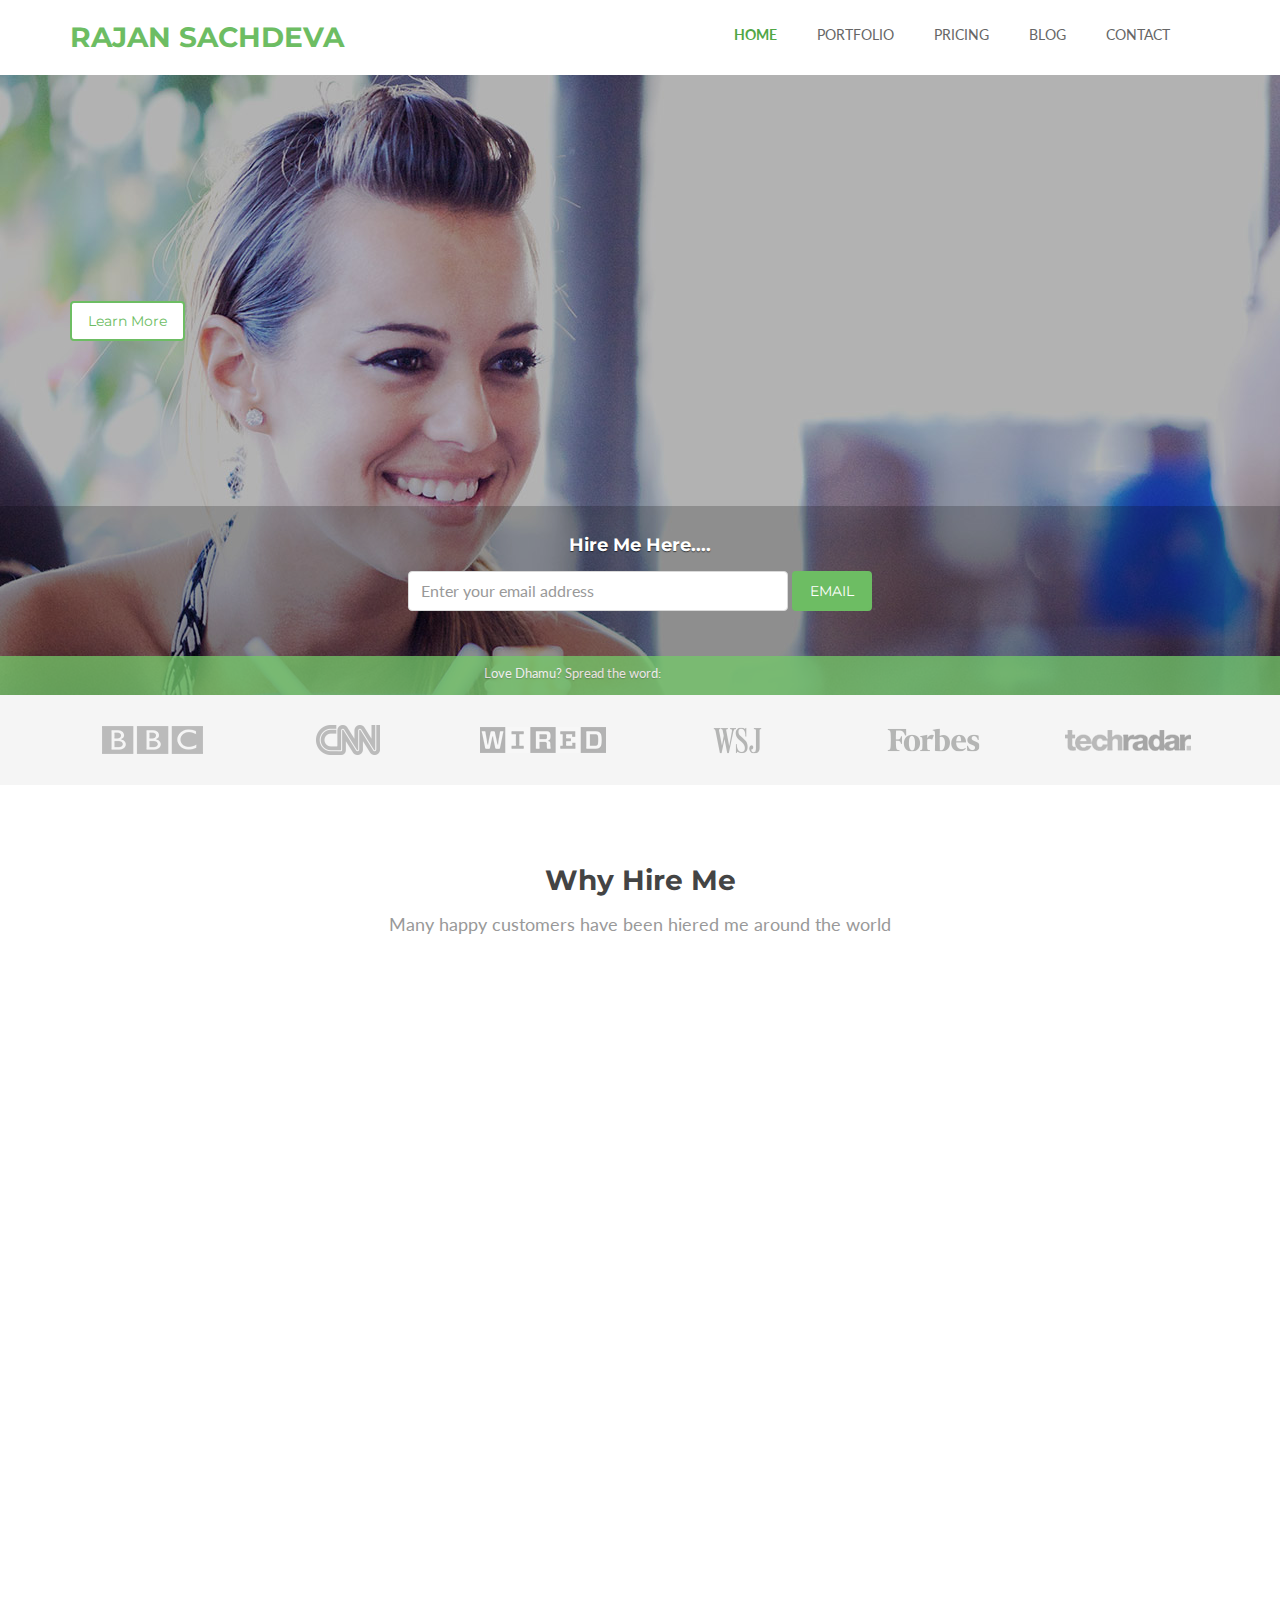
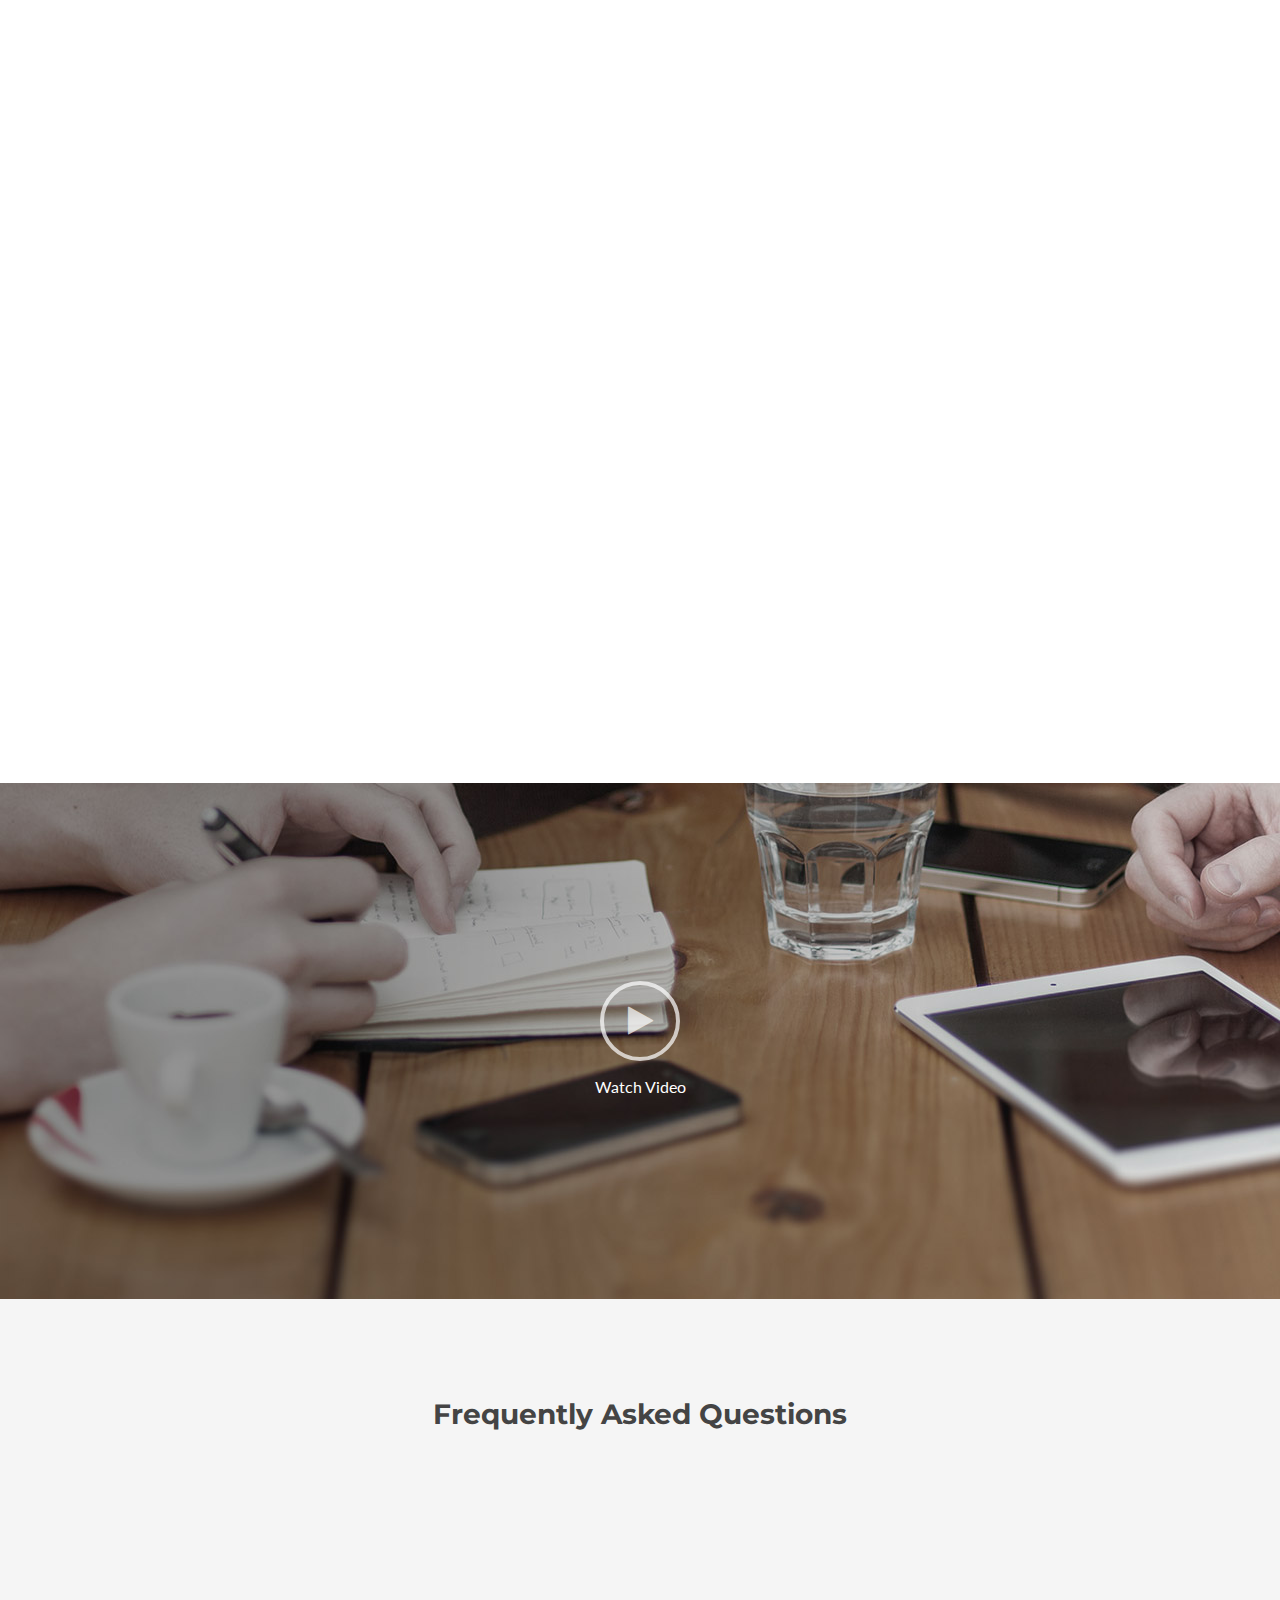
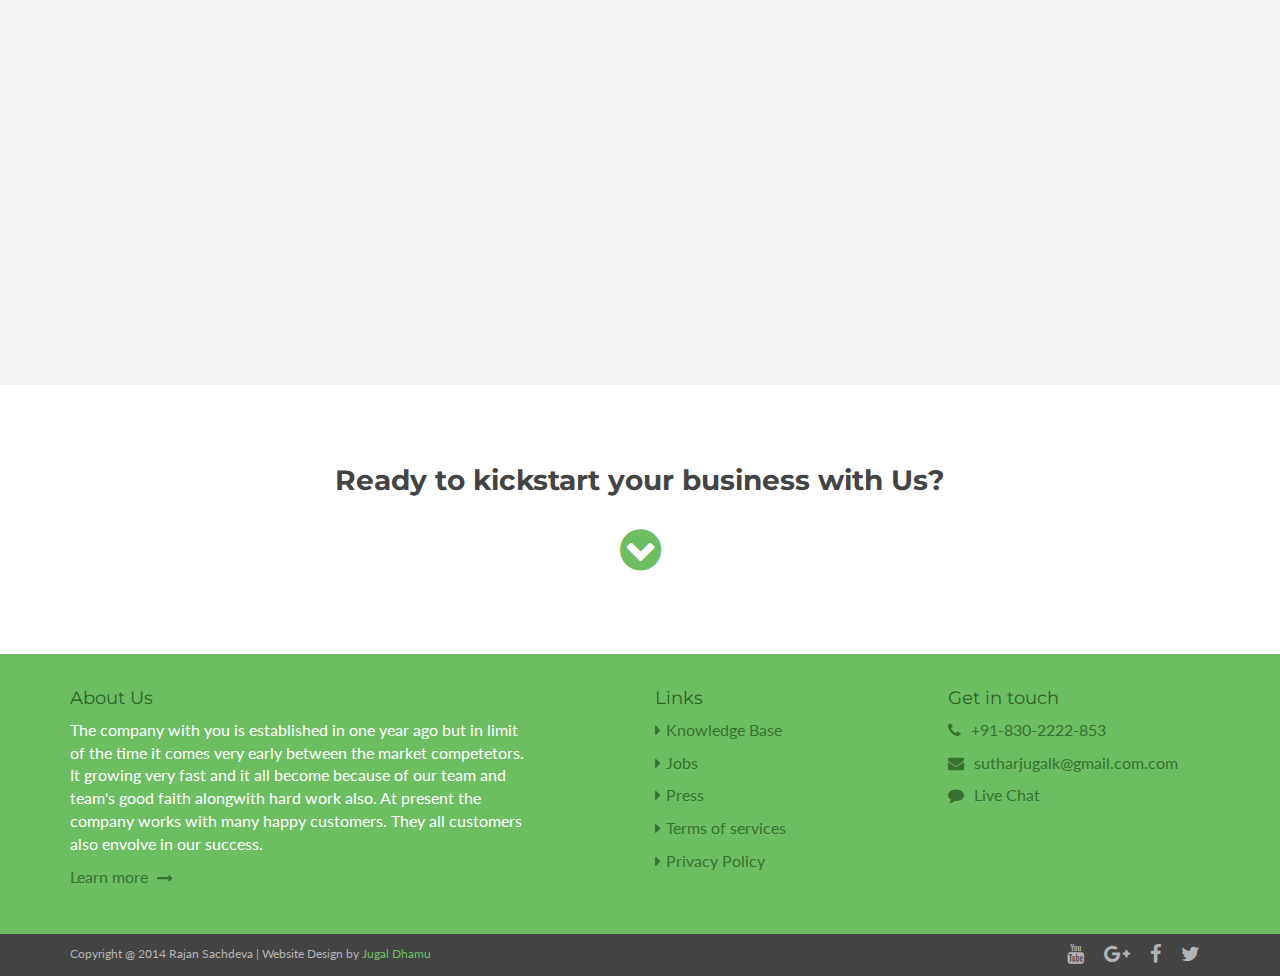
==== commit ba582d24: "Updated" ====
--- a/new/index.htm
+++ b/new/index.htm
@@ -3,20 +3,20 @@
 <!--[if IE 9]> <html lang="en" class="ie9"> <![endif]-->  
 <!--[if !IE]><!--> <html lang="en"> <!--<![endif]-->  
 <head>
-    <title>Website Designer From Sri Ganganagar, India - Jugal Dhamu</title>
+    <title>Website Designer From Sri Ganganagar, India - Rajan Sachdeva</title>
     <!-- Meta -->
     <meta charset="utf-8">
     <meta http-equiv="X-UA-Compatible" content="IE=edge">
     <meta name="viewport" content="width=device-width, initial-scale=1.0">
     <meta name="description" content="">
     <meta name="author" content="">    
-    <link rel="shortcut icon" href=".../images/ico.ico">  
+    <link rel="shortcut icon" href="../images/ico.ico">  
     <link href='http://fonts.googleapis.com/css?family=Lato:300,400,300italic,400italic' rel='stylesheet' type='text/css'>
     <link href='http://fonts.googleapis.com/css?family=Montserrat:400,700' rel='stylesheet' type='text/css'>  
     <!-- Global CSS -->
     <link rel="stylesheet" href="./css/bootstrap.min.css">   
     <!-- Plugins CSS -->    
-    <link rel="stylesheet" href="./css/font-awesome.css">
+    <link href="http://maxcdn.bootstrapcdn.com/font-awesome/4.2.0/css/font-awesome.min.css" rel="stylesheet">
     <link rel="stylesheet" href="./css/animate.min.css">
     <!-- Theme CSS -->  
     <link id="theme-style" rel="stylesheet" href="./css/styles.css">
@@ -46,7 +46,7 @@
             <div class="container">            
                 <h1 class="logo pull-left">
                     <a href="index.html">
-                        <span class="logo-title">Jugal Dhamu</span>
+                        <span class="logo-title">Rajan Sachdeva</span>
                     </a>
                 </h1><!--//logo-->              
                 <nav id="main-nav" class="main-nav navbar-right" role="navigation">
@@ -98,7 +98,7 @@
                         
                         <!--//twitter tweet button code starts -->
                         <div class="twitter-tweet">
-                        <div class="pull-right"><a href="https://twitter.com/sutharjugalk" class="twitter-follow-button" data-show-count="false">Follow @sutharjugalk</a>
+                            <div class="pull-right"><a href="https://twitter.com/sutharjugalk" class="twitter-follow-button" data-show-count="false">Follow @sutharjugalk</a>
 <script>!function(d,s,id){var js,fjs=d.getElementsByTagName(s)[0],p=/^http:/.test(d.location)?'http':'https';if(!d.getElementById(id)){js=d.createElement(s);js.id=id;js.src=p+'://platform.twitter.com/widgets.js';fjs.parentNode.insertBefore(js,fjs);}}(document, 'script', 'twitter-wjs');</script></div>
                         </div>
                         <!--//twitter tweet button code ends -->
@@ -130,8 +130,8 @@
         <!-- ******WHY****** --> 
         <section id="why" class="why section">
             <div class="container">
-                <h2 class="title text-center">Why Use Tempo</h2>
-                <p class="intro text-center">More than 300,000 happy customers are using Tempo around the world</p>
+                <h2 class="title text-center">Why Hire Me</h2>
+                <p class="intro text-center">Many happy customers have been hiered me around the world</p>
                 <div class="row">
                     <div class="benefits col-md-7 col-sm-6 col-xs-12">                    
                         
@@ -140,8 +140,8 @@
                                 <i class="fa fa-paper-plane"></i>
                             </div><!--//icon-->
                             <div class="content col-md-9 col-xs-12">
-                                <h3 class="title">Brings you consectetuer adipiscing elit</h3>
-                                <p class="desc">State a benefit of your product/services here. You can change the icon on the left to any of the 300+ <a href="http://fortawesome.github.io/Font-Awesome/icons/" target="_blank">FontAwsome icons</a> available. Maecenas ultrices pellentesque nisi, eu volutpat nunc. </p>
+                                <h3 class="title">Web Design with latest technology</h3>
+                                <p class="desc">We have a very latest tech zone that gives you a great experience of web suffring. It also help you to represent your views very effectfully to grow up yourself.</p>
                             </div><!--//content-->                            
                         </div><!--//item-->
                         <div class="item clearfix">                            
@@ -149,8 +149,8 @@
                                 <i class="fa fa-cloud-upload"></i>
                             </div><!--//icon-->
                             <div class="content col-md-9 col-xs-12">
-                                <h3 class="title">No more velit tristique condimentum</h3>
-                                <p class="desc">State a benefit of your product/services here. You can change the icon on the left to any of the 300+ <a href="http://fortawesome.github.io/Font-Awesome/icons/" target="_blank">FontAwsome icons</a> available. Maecenas ultrices pellentesque nisi, eu volutpat nunc. </p>
+                                <h3 class="title">Easy to renew or update websites</h3>
+                                <p class="desc">State a benefit of your product/services here. You can change the item or content of your websites. You can also redesign your website with us.</p> 
                             </div><!--//content-->
                         </div><!--//item-->
                         <div class="item clearfix">                            
@@ -158,8 +158,8 @@
                                 <i class="fa fa-users"></i>
                             </div><!--//icon-->
                             <div class="content col-md-9 col-xs-12">
-                                <h3 class="title">Connect lectus ultricies dolor vulputate</h3>
-                                <p class="desc">State a benefit of your product/services here. You can change the icon on the left to any of the 300+ <a href="http://fortawesome.github.io/Font-Awesome/icons/" target="_blank">FontAwsome icons</a> available. Maecenas ultrices pellentesque nisi, eu volutpat nunc. </p>
+                                <h3 class="title">Exclusive service to all clients</h3>
+                                <p class="desc">Here we provide you a very exclusive service that helps you to work better. Our service will give you a very potential or intelligent stuff. So feel better with us</p>
                             </div><!--//content-->
                         </div><!--//item-->
                         <div class="item clearfix">
@@ -167,8 +167,8 @@
                                 <i class="fa fa-dashboard"></i>
                             </div><!--//icon-->
                             <div class="content col-md-9 col-xs-12">
-                                <h3 class="title">Liberate vulputate eleifend tellus</h3>
-                                <p class="desc">State a benefit of your product/services here. You can change the icon on the left to any of the 300+ <a href="http://fortawesome.github.io/Font-Awesome/icons/" target="_blank">FontAwsome icons</a> available. Maecenas ultrices pellentesque nisi, eu volutpat nunc. Cras pharetra turpis pharetra iaculis euismod.</p>
+                                <h3 class="title">Express contact for solution of your problems</h3>
+                                <p class="desc">Anytime we are present here to provide you solution of all your problems and answer all your queries. You can contact us for your queries and we will provide you best of all our knowledge.</p>
                             </div><!--//content-->
                         </div><!--//item-->
                         <div class="item last clearfix">
@@ -176,8 +176,8 @@
                                 <i class="fa fa-history"></i>
                             </div><!--//icon-->
                             <div class="content col-md-9 col-xs-12">
-                                <h3 class="title">Helps laoreet auctor libero</h3>
-                                <p class="desc">State a benefit of your product/services here. You can change the icon on the left to any of the 300+ <a href="http://fortawesome.github.io/Font-Awesome/icons/" target="_blank">FontAwsome icons</a> available. Maecenas ultrices pellentesque nisi, eu volutpat nunc. Pellentesque fermentum purus nec mi vulputate interdum. Ut eu vulputate mi, nec imperdiet enim. Ut faucibus faucibus turpis et luctus. Quisque bibendum tristique purus eu pulvinar. Cras pharetra turpis pharetra iaculis euismod. Nullam ac ullamcorper turpis, quis tristique dui.</p>
+                                <h3 class="title">Recover early with fully enjoy</h3>
+                                <p class="desc">Most important thing that with us you can get recover your website very early. To get a new one or renew your old websites you don't have to wait more and more time alongwith you also don't have to west your pricefull time. The team would help to improve your product, business and service. Our team working continue with your to save your time and money also. All important and neccessory changes provide your very easly.</p>
                             </div><!--//content-->
                         </div><!--//item-->
                         <div class="clearfix"></div>
@@ -238,7 +238,7 @@
         <section id="video" class="video section">
             <div class="container">
                 <h2 class="title">Grow your business, start today!</h2>
-                <p class="summary">If you have a promo video, you can put it in this block. Vitae dapibus elit viverra. Praesent ullamcorper dignissim arcu, at vulputate ligula suscipit eu.</p>
+                <p class="summary">To get a breaf introduction of responsive web design hit on the video player button and watch</p>
                 <div class="control text-center">
                     <button type="button" class="play-trigger" data-toggle="modal" data-target="#tour-video"><i class="fa fa-play"></i></button>
                     <p>Watch Video</p>
@@ -253,7 +253,7 @@
                                 </div>
                                 <div class="modal-body">
                                     <div class="video-container">
-                                        <iframe src="//player.vimeo.com/video/32424882?color=ffffff&amp;wmode=transparent" width="720" height="405" frameborder="0" webkitallowfullscreen mozallowfullscreen allowfullscreen></iframe>
+                                    <iframe src="http://player.vimeo.com/ondemand/inyoureyes/92368160?byline=0&amp;portrait=0&amp;color=993366" width="500" height="281" frameborder="0" webkitallowfullscreen mozallowfullscreen allowfullscreen></iframe>    <p><a href="http://vimeo.com/92368160">In Your Eyes - Trailer</a> from <a href="http://vimeo.com/bellwetherpictures">Bellwether Pictures</a> on <a href="https://vimeo.com">Vimeo</a>.</p>
                                     </div><!--//video-container-->
                                 </div><!--//modal-body-->
                             </div><!--//modal-content-->
@@ -465,28 +465,22 @@
         <!-- ******SIGNUP****** --> 
         <section id="signup" class="signup">
             <div class="container text-center">
-                <h2 class="title">Ready to kickstart your business with Tempo?</h2>
-                <p class="summary">Sign up to try Tempo FREE for 30 days! No credit card needed.</p>
-                <form class="signup-form">
-                    <div class="form-group">
-                        <input type="text" class="form-control" placeholder="Enter your email address">
-                    </div>
-                    <button type="submit" class="btn btn-cta btn-cta-primary">SIGN UP</button>
-                </form><!--//signup-form-->
+                <h2 class="title">Ready to kickstart your business with Us?</h2>
+                <a href="#footer"><span class="fa fa-chevron-circle-down fa-3x"></span></a>
             </div>
         </section><!--//signup-->
             
     </div><!--//wrapper-->
     
     <!-- ******FOOTER****** --> 
-    <footer class="footer">
+    <footer id="footer" class="footer">
         <div class="footer-content">
             <div class="container">
                 <div class="row">
                     <div class="footer-col col-md-5 col-sm-7 col-sm-12 about">
                         <div class="footer-col-inner">
                             <h3 class="title">About Us</h3>
-                            <p>Maecenas ac vehicula velit, nec facilisis elit. Phasellus non porttitor justo, eu bibendum elit. Maecenas pharetra non ligula quis ultricies. Nulla varius vestibulum ligula quis hendrerit. Maecenas et fermentum massa. Ut hendrerit, nulla fringilla venenatis pulvinar, nisl est adipiscing nunc, quis consequat mi mauris vel felis.</p>
+                            <p>The company with you is established in one year ago but in limit of the time it comes very early between the market competetors. It growing very fast and it all become because of our team and team's good faith alongwith hard work also. At present the company works with many happy customers. They all customers also envolve in our success.</p>
                             <p><a class="more" href="#">Learn more <i class="fa fa-long-arrow-right"></i></a></p>
                             
                         </div><!--//footer-col-inner-->
@@ -507,8 +501,8 @@
                         <div class="footer-col-inner">
                             <h3 class="title">Get in touch</h3>
                             <div class="row">
-                                <p class="tel col-md-12 col-sm-4"><i class="fa fa-phone"></i>0800 123 4567</p>
-                                <p class="email col-md-12 col-sm-4"><i class="fa fa-envelope"></i><a href="#">support@website.com</a></p>
+                                <p class="tel col-md-12 col-sm-4"><i class="fa fa-phone"></i>+91-830-2222-853</p>
+                                <p class="email col-md-12 col-sm-4"><i class="fa fa-envelope"></i><a href="#">sutharjugalk@gmail.com.com</a></p>
                                 <p class="email col-md-12 col-sm-4"><i class="fa fa-comment"></i><a href="#">Live Chat</a></p>    
                             </div> 
                         </div><!--//footer-col-inner-->            
@@ -519,11 +513,11 @@
         <div class="bottom-bar">
             <div class="container">
                 <div class="row">
-                    <small class="copyright col-md-6 col-sm-6 col-xs-12">Copyright @ 2014 Tempo | Website template by <a href="http://themes.3rdwavemedia.com/" target="_blank">3rd Wave Media</a></small>
+                    <small class="copyright col-md-6 col-sm-6 col-xs-12">Copyright @ 2014 Rajan Sachdeva | Website Design by <a href="http://www.dhamu.in/" target="_blank">Jugal Dhamu</a></small>
                     <ul class="social col-md-6 col-sm-6 col-xs-12 list-inline">
-                        <li><a href="#" ><i class="fa fa-twitter"></i></a></li>
-                        <li><a href="#" ><i class="fa fa-facebook"></i></a></li>                        
-                        <li><a href="#" ><i class="fa fa-linkedin"></i></a></li>
+                        <li><a href="http://www.twitter.com/sutharjugal"><i class="fa fa-twitter"></i></a></li>
+                        <li><a href="http://facebook.com/jugalsuthar.dhamu"><i class="fa fa-facebook"></i></a></li>                        
+                        <li><a href="https://plus.google.com/u/0/115240231963614268777"><i class="fa fa-google-plus"></i></a></li>
                         <li class="last"><a href="#" ><i class="fa fa-youtube"></i></a></li>
                     </ul><!--//social-->
                 </div><!--//row-->
@@ -531,49 +525,6 @@
         </div><!--//bottom-bar-->
     </footer><!--//footer-->
     
-    <!-- Login Modal -->
-    <div class="modal modal-login" id="login-modal" tabindex="-1" role="dialog" aria-labelledby="loginModalLabel" aria-hidden="true">
-        <div class="modal-dialog">
-            <div class="modal-content">
-                <div class="modal-header">
-                    <button type="button" class="close" data-dismiss="modal" aria-hidden="true">&times;</button>
-                    <h4 id="loginModalLabel" class="modal-title text-center">Log in to your account</h4>
-                </div>
-                <div class="modal-body">
-                    <div class="social-login text-center">                        
-                        <ul class="list-unstyled social-login">
-                            <li><button class="twitter-btn btn" type="button"><i class="fa fa-twitter"></i>Log in with Twitter</button></li>
-                            <li><button class="facebook-btn btn" type="button"><i class="fa fa-facebook"></i>Log in with Facebook</button></li>
-                            <li><button class="google-btn btn" type="button"><i class="fa fa-google-plus"></i>Log in with Google</button></li>
-                        </ul>
-                    </div>
-                    <div class="divider"><span>Or</span></div>
-                    <div class="login-form-container">
-                        <form class="login-form">                
-                            <div class="form-group email">
-                                <label class="sr-only" for="login-email">Your email</label>
-                                <input id="login-email" type="email" class="form-control login-email" placeholder="Your email">
-                            </div><!--//form-group-->
-                            <div class="form-group password">
-                                <label class="sr-only" for="login-password">Password</label>
-                                <input id="login-password" type="password" class="form-control login-password" placeholder="Password">
-                                <p class="forgot-password"><a href="#">Forgot password?</a></p>
-                            </div><!--//form-group-->
-                            <button type="submit" class="btn btn-block btn-cta-primary">Log in</button>
-                            <div class="checkbox remember">
-                                <label>
-                                    <input type="checkbox"> Remember me
-                                </label>
-                            </div><!--//checkbox-->
-                        </form>
-                    </div><!--//login-form-container-->
-                </div><!--//modal-body-->
-                <div class="modal-footer">
-                    <p>New to Tempo? <a class="signup-link" id="signup-link" href="#">Sign up now</a></p>                    
-                </div><!--//modal-footer-->
-            </div><!--//modal-content-->
-        </div><!--//modal-dialog-->
-    </div><!--//modal-->
     
     
  
--- a/new/css/styles.css
+++ b/new/css/styles.css
@@ -988,7 +988,7 @@
 .video {
   padding: 80px 0;
   position: relative;
-  background: #6dbd63 url('../images/background/video-bg.jpg') no-repeat center center;
+  background: #6dbd63 url('../images/video-bg.jpg') no-repeat center center;
   -webkit-background-size: cover;
   -moz-background-size: cover;
   -o-background-size: cover;
